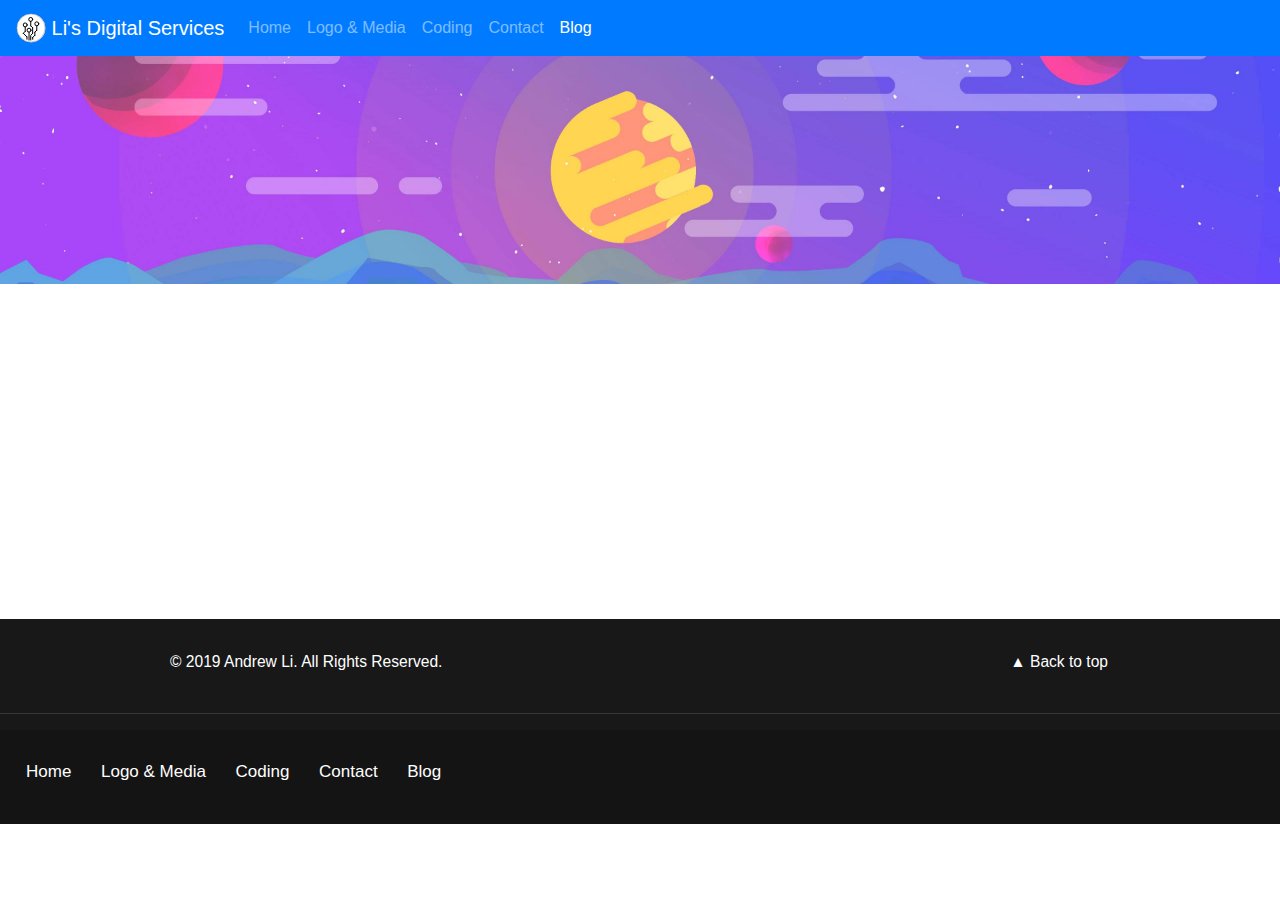
==== blog.html @ 9d1bb43b "continued to work on everything" ====
<!DOCTYPE html>
<!--[if lt IE 7]>      <html class="no-js lt-ie9 lt-ie8 lt-ie7"> <![endif]-->
<!--[if IE 7]>         <html class="no-js lt-ie9 lt-ie8"> <![endif]-->
<!--[if IE 8]>         <html class="no-js lt-ie9"> <![endif]-->
<!--[if gt IE 8]><!--> <html class="no-js"> <!--<![endif]-->
<head>
    <!-- meta data -->
    <meta charset="utf-8">
    <meta http-equiv="X-UA-Compatible" content="IE=edge">
    <title>Li's Digital Services | Blog</title>
    <meta name="description" content="Andrew Li's Personal Website">
    <meta name="keywords" content="andrew li, code, logo, logos, website">
    <meta name="author" content="Andrew Li">
    <meta name="viewport" content="width=device-width, initial-scale=1">

    <!-- Mini icon on tab -->
    <link rel="icon" href="images/circuit.ico" type="image/ico">

    <!-- css libraries -->
    <link rel="stylesheet" href="css/index.css" type="text/css">
    <link rel="stylesheet" href="https://stackpath.bootstrapcdn.com/bootstrap/4.3.1/css/bootstrap.min.css" integrity="sha384-ggOyR0iXCbMQv3Xipma34MD+dH/1fQ784/j6cY/iJTQUOhcWr7x9JvoRxT2MZw1T" crossorigin="anonymous">
    <!-- HTML5 Shim and Respond.js IE8 support of HTML5 elements and media queries -->
    <!-- Leave those next 4 lines if you care about users using IE8 -->
    <!--[if lt IE 9]>
        <script src="https://oss.maxcdn.com/html5shiv/3.7.2/html5shiv.min.js"></script>
        <script src="https://oss.maxcdn.com/respond/1.4.2/respond.min.js"></script>
    <![endif]-->
</head>

<body>
    <!--[if lt IE 7]>
        <div class="alert alert-warning alert-dismissible show fixed-top" role="alert">
            You are using an <strong>outdated</strong> browser. Please upgrade your browser to improve your experience.
            <button type="button" class="close">
                <span aria-hidden="true">&times;</span>
            </button>
        </div>
    <![endif]-->
        

    <!-- Bootstrap navbar -->
    <nav class="navbar fixed-top navbar-expand-lg navbar-dark bg-primary">
        <a class="navbar-brand" href="#"><img src="images/circuit.svg" width="30" height="30"
            class="d-inline-block align-top img-fluid hoverable" alt="Circuit Logo"> Li's Digital Services</a>
        <button class="navbar-toggler" type="button" data-toggle="collapse" data-target="#navbarNavAltMarkup" aria-controls="navbarNavAltMarkup" aria-expanded="false" aria-label="Toggle navigation">
            <span class="navbar-toggler-icon"></span>
        </button>
        <div class="collapse navbar-collapse" id="navbarNavAltMarkup">
            <div class="navbar-nav">
                <a class="nav-item nav-link" href="index.html">Home </a>
                <a class="nav-item nav-link" href="media.html">Logo & Media </a>
                <a class="nav-item nav-link" href="coding.html">Coding </a>
                <a class="nav-item nav-link" href="contact.html">Contact </a>
                <a class="nav-item nav-link active" href="#">Blog <span class="sr-only">(current)</span></a>
            </div>
        </div>
    </nav>
    <!-- End Bootstrap navbar -->

    <!-- banner -->

    <div class="banner">
        <img src="images/banner.jpg" class="img-fluid" alt="Responsive image">
    </div>

    <!-- main -->

    <div class="main">
        <h1></h1>
        <p><br></p>
    </div>

    <!-- end main -->

    <!-- footer -->
    
<footer class="footer">

        <div class="footer-top">
            <p class="footer-note">&copy; 2019 Andrew Li. All Rights Reserved.
            <a class="backtotop" href="#">&#9650; Back to top</a></p>
        </div>
        <hr class="divider">
        
        <div class="footer-bottom">

            <ul class="bottom">
                <li><a href="index.html">Home </a></li>
                <li><a href="media.html">Logo & Media </a></li>
                <li><a href="coding.html">Coding </a></li>
                <li><a href="contact.html">Contact </a></li>
                <li><a href="#">Blog </a></li>
            </ul>

        </div>

</footer>
    <!-- end footer -->

    <!-- scripts -->
    <script src="https://ajax.googleapis.com/ajax/libs/jquery/3.4.0/jquery.min.js"></script>
    <script src="https://cdnjs.cloudflare.com/ajax/libs/popper.js/1.14.7/umd/popper.min.js" integrity="sha384-UO2eT0CpHqdSJQ6hJty5KVphtPhzWj9WO1clHTMGa3JDZwrnQq4sF86dIHNDz0W1" crossorigin="anonymous"></script>
    <script src="https://stackpath.bootstrapcdn.com/bootstrap/4.3.1/js/bootstrap.min.js" integrity="sha384-JjSmVgyd0p3pXB1rRibZUAYoIIy6OrQ6VrjIEaFf/nJGzIxFDsf4x0xIM+B07jRM" crossorigin="anonymous"></script>
    <script>
    "use strict";

    $(".backtotop").click(function() {
        return $("html, body").animate({
            scrollTop: 0
        }, 300), !1;
    });
    $(".close").click(function(){
        $(".alert").slideUp();
    });
    
    $(document).ready(function() {
        $(".alert").slideDown();
    });
    </script>

</body>

</html>
---- css/index.css ----
h2, h1 {
    text-align: center;
}
p, h1, h2 {
    margin: 0 auto;
}
.top-title {
    margin-top: 140px;
    margin-bottom: 40px;
}
.main {
    display: block;
    margin: 0 auto;
    max-width: 960px;
}
p {
    font-family: 'Open Sans', sans-serif;
    font-size: 1.3em;
    line-height: 1.7em;
    padding-left: 2em;
    padding-right: 2em;
}
/* banner */
.banner {
    margin-top:56px;
    margin-bottom: 150px;
}
/* swiper */
.swiper-wrapper img {
    width: 100vw;
}
.swiper-pagination-bullet {
    transition: .3s;
}
.swiper-pagination-bullet:hover {
    transition: .3s;
    background-color: rgb(137, 182, 255);
}

/* alert */
.alert {
    margin-bottom: 0px;
    display: none;
}
.show, .swiper-container {
    margin-top: 56px;
}

/* Bootstrap */
.navbar-brand:hover {
    color: #cccccc!important;
}
.nav-link:hover, .navbar-brand:hover, .nav-link, .navbar-brand {
    transition: .2s;
    -moz-transition: .2s;
    -webkit-transition: .2s;
    -o-transition: .2s;
}
/* footer */
.footer a, .footer a:hover {
    text-decoration: none;
}
.footer {
    background-color: #181818;
    width: 100%;
    height: 188px;
    margin-top: 150px;
}

.footer-top {
    padding-top: 30px;
    padding-bottom: 5px;
    font-size: 13px;
    position: relative;
    max-width: 960px;
    margin-left: auto;
    margin-right: auto
}

.footer-bottom {
    padding-top: 5px;
    padding-bottom: 15px;
    font-size: 13px;
    position: relative;
    width: 100%;
    margin-left: auto;
    margin-right: auto;
    background: #141414
}

.footer-note {
    color: #fff;
    max-width: 960px;
    margin-left: auto;
    margin-right: auto;
    position: relative;
    font-size: 1.2em;
    padding-left: 10px;
    padding-right: 10px
}

.backtotop {
    float: right;
    padding-right: 2px;
    color: #fff;
    transition: .2s;
    -moz-transition: .2s;
    -webkit-transition: .2s;
    -o-transition: .2s
}

.bottom {
    list-style: none;
    margin: 0;
    padding: 20px 0;
    vertical-align: top;
    position: relative;
    height: 100%
}

.bottom>li>a:hover,
.backtotop:hover {
    color: rgba(223, 223, 223, 0.85);
    transition: .2s;
    -moz-transition: .2s;
    -webkit-transition: .2s;
    -o-transition: .2s
}

.bottom>li {
    display: inline-block;
    padding-left: 2em
}

.bottom>li>a {
    color: #fff;
    font-size: 17px;
    line-height: 2em;
    transition: .2s;
    -moz-transition: .2s;
    -webkit-transition: .2s;
    -o-transition: .2s

}

.divider {
    border: 0;
    border-top: 1px solid #383838
}
/* end footer */
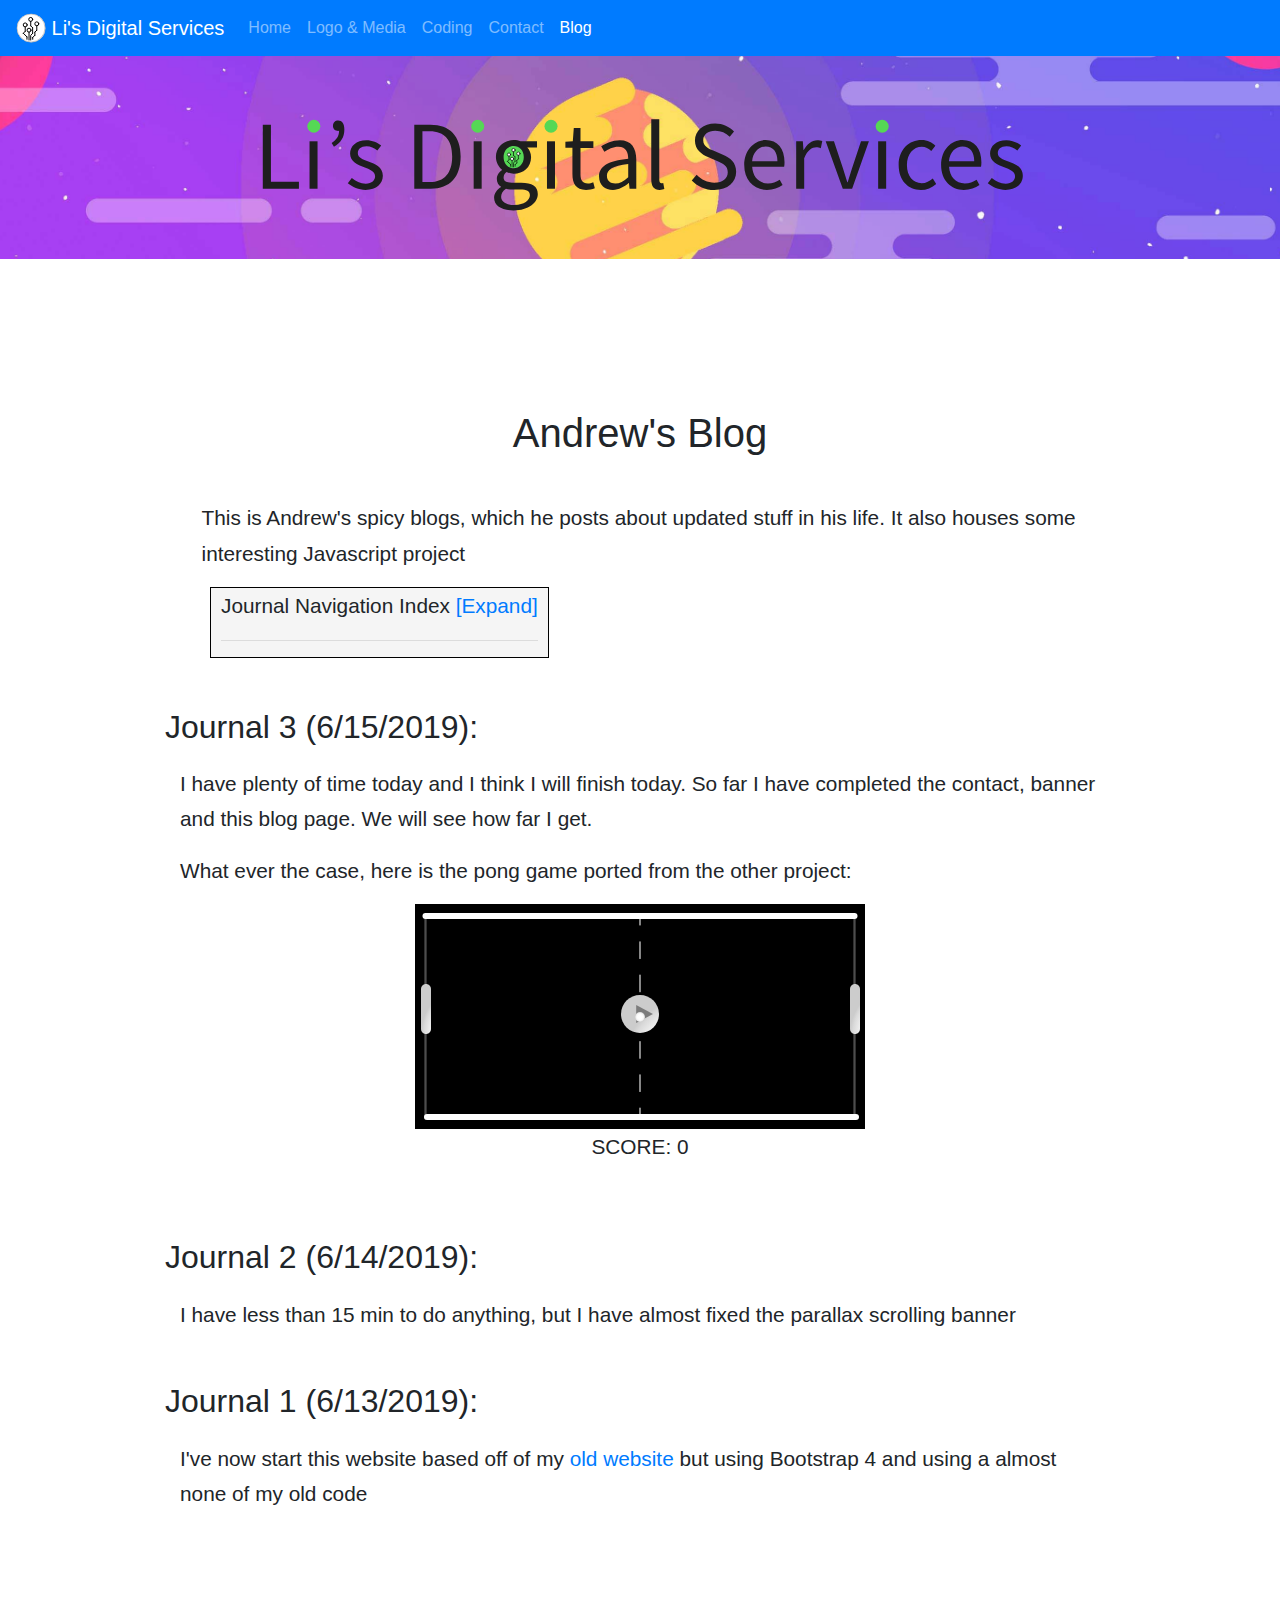
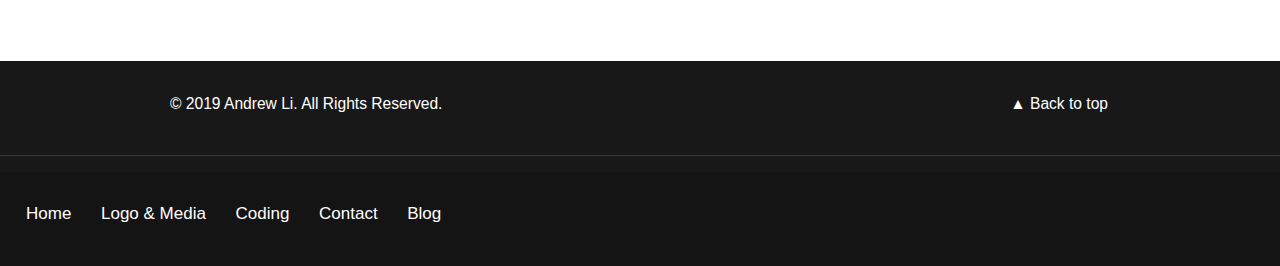
==== commit 8135e462: "added content to blog and fixed contact" ====
--- a/blog.html
+++ b/blog.html
@@ -19,6 +19,7 @@
     <!-- css libraries -->
     <link rel="stylesheet" href="css/index.css" type="text/css">
     <link rel="stylesheet" href="https://stackpath.bootstrapcdn.com/bootstrap/4.3.1/css/bootstrap.min.css" integrity="sha384-ggOyR0iXCbMQv3Xipma34MD+dH/1fQ784/j6cY/iJTQUOhcWr7x9JvoRxT2MZw1T" crossorigin="anonymous">
+    <link rel="stylesheet" href="css/pong.css">
     <!-- HTML5 Shim and Respond.js IE8 support of HTML5 elements and media queries -->
     <!-- Leave those next 4 lines if you care about users using IE8 -->
     <!--[if lt IE 9]>
@@ -40,7 +41,7 @@
 
     <!-- Bootstrap navbar -->
     <nav class="navbar fixed-top navbar-expand-lg navbar-dark bg-primary">
-        <a class="navbar-brand" href="#"><img src="images/circuit.svg" width="30" height="30"
+        <a class="navbar-brand" href="index.html"><img src="images/circuit.svg" width="30" height="30"
             class="d-inline-block align-top img-fluid hoverable" alt="Circuit Logo"> Li's Digital Services</a>
         <button class="navbar-toggler" type="button" data-toggle="collapse" data-target="#navbarNavAltMarkup" aria-controls="navbarNavAltMarkup" aria-expanded="false" aria-label="Toggle navigation">
             <span class="navbar-toggler-icon"></span>
@@ -59,15 +60,142 @@
 
     <!-- banner -->
 
-    <div class="banner">
-        <img src="images/banner.jpg" class="img-fluid" alt="Responsive image">
+    <div class="banner container-fluid">
+        <img class=" banner-image" alt="banner">
     </div>
 
     <!-- main -->
 
     <div class="main">
-        <h1></h1>
-        <p><br></p>
+        <h1>Andrew's Blog</h1>
+        <p><br>This is Andrew's spicy blogs, which he posts about updated stuff in his life. It also houses some interesting Javascript project</p>
+        <div class="tableContainer">
+            <div class="table">Journal Navigation Index <a class="expand">[Expand]</a>
+                <hr>
+                <ul class="hidden">
+                    <li><a href="#j2">Journal 3 (6/15/2019)</a></li>
+                    <li><a href="#j2">Journal 2 (6/14/2019)</a></li>
+                    <li><a href="#j1">Journal 1 (6/13/2019)</a></li>
+                </ul>
+            </div>
+            <h2 id="j3">Journal 3 (6/15/2019):</h2>
+            <p>I have plenty of time today and I think I will finish today. 
+            So far I have completed the contact, banner and this blog page.
+            We will see how far I get.</p>
+            <p>What ever the case, here is the pong game ported from the other project:</p>
+            <div class="pongCanvas">
+                <div class="backGround2" style="position: relative">
+
+                    <div style="text-align: center;padding-top: 85px" class="init"><button class="button"
+                            style="background:none;border:none;width: 50px;height: 50px;margin: auto 0;">
+                            <svg version="1.1" id="Layer_1" xmlns="http://www.w3.org/2000/svg"
+                                xmlns:xlink="http://www.w3.org/1999/xlink" x="50px" y="50px" viewBox="0 0 25 25"
+                                style="enable-background:new 0 0 25 25;" xml:space="preserve">
+                                <style type="text/css">
+                                    .st0 {
+                                        fill: #E0E0E0;
+                                    }
+
+                                    .st1 {
+                                        fill: #7C7C7C;
+                                    }
+                                </style>
+                                <circle class="st0" cx="12.5" cy="12.5" r="12.5" />
+                                <polygon class="st1" points="10,6.5 10,18.5 21,12.5 " />
+                            </svg>
+                        </button></div>
+                    <div class="ball" style="width: 10px;height: 10px;">
+                        <svg version="1.1" id="Layer_1" xmlns="http://www.w3.org/2000/svg"
+                            xmlns:xlink="http://www.w3.org/1999/xlink" x="10px" y="10px" viewBox="0 0 100 100"
+                            style="enable-background:new 0 0 100 100;" xml:space="preserve">
+                            <style type="text/css">
+                                .st0 {
+                                    fill: url(#SVGID_1_);
+                                }
+                            </style>
+                            <g>
+                                <radialGradient id="SVGID_1_" cx="50" cy="50" r="50" gradientUnits="userSpaceOnUse">
+                                    <stop offset="0" style="stop-color:#FFFFFF" />
+                                    <stop offset="0.5149" style="stop-color:#FDFDFD" />
+                                    <stop offset="0.7003" style="stop-color:#F6F6F6" />
+                                    <stop offset="0.8325" style="stop-color:#EBEBEB" />
+                                    <stop offset="0.9387" style="stop-color:#DADADA" />
+                                    <stop offset="1" style="stop-color:#CCCCCC" />
+                                </radialGradient>
+                                <circle class="st0" cx="50" cy="50" r="50" />
+                            </g>
+                        </svg>
+                    </div>
+                    <div class="playerPaddle" style="width: 10px;height: 50px;">
+                        <svg version="1.1" id="Layer_1" xmlns="http://www.w3.org/2000/svg"
+                            xmlns:xlink="http://www.w3.org/1999/xlink" x="10px" y="50px" viewBox="0 0 10 50"
+                            style="enable-background:new 0 0 10 50;" xml:space="preserve">
+                            <style type="text/css">
+                                .st0 {
+                                    fill: url(#SVGID_1_);
+                                }
+                            </style>
+                            <g>
+                                <linearGradient id="SVGID_1_" gradientUnits="userSpaceOnUse" x1="0" y1="25" x2="10" y2="25">
+                                    <stop offset="0" style="stop-color:#C9C9C9" />
+                                    <stop offset="0.0138" style="stop-color:#CDCDCD" />
+                                    <stop offset="0.1143" style="stop-color:#E3E3E3" />
+                                    <stop offset="0.2243" style="stop-color:#F3F3F3" />
+                                    <stop offset="0.3498" style="stop-color:#FCFCFC" />
+                                    <stop offset="0.525" style="stop-color:#FFFFFF" />
+                                    <stop offset="0.7022" style="stop-color:#FCFCFC" />
+                                    <stop offset="0.8092" style="stop-color:#F4F4F4" />
+                                    <stop offset="0.8976" style="stop-color:#E6E6E6" />
+                                    <stop offset="0.9754" style="stop-color:#D2D2D2" />
+                                    <stop offset="1" style="stop-color:#C9C9C9" />
+                                </linearGradient>
+                                <path class="st0"
+                                    d="M5,0L5,0c2.76,0,5,2.24,5,5v40c0,2.76-2.24,5-5,5h0c-2.76,0-5-2.24-5-5V5C0,2.24,2.24,0,5,0z" />
+                            </g>
+                        </svg>
+                    </div>
+                    <div class="AIPaddle" style="width: 10px;height: 50px;">
+                        <svg version="1.1" id="Layer_1" xmlns="http://www.w3.org/2000/svg"
+                            xmlns:xlink="http://www.w3.org/1999/xlink" x="0px" y="0px" viewBox="0 0 10 50"
+                            style="enable-background:new 0 0 10 50;" xml:space="preserve">
+                            <style type="text/css">
+                                .st0 {
+                                    fill: url(#SVGID_1_);
+                                }
+                            </style>
+                            <g>
+                                <linearGradient id="SVGID_1_" gradientUnits="userSpaceOnUse" x1="0" y1="25" x2="10" y2="25">
+                                    <stop offset="0" style="stop-color:#C9C9C9" />
+                                    <stop offset="0.0138" style="stop-color:#CDCDCD" />
+                                    <stop offset="0.1143" style="stop-color:#E3E3E3" />
+                                    <stop offset="0.2243" style="stop-color:#F3F3F3" />
+                                    <stop offset="0.3498" style="stop-color:#FCFCFC" />
+                                    <stop offset="0.525" style="stop-color:#FFFFFF" />
+                                    <stop offset="0.7022" style="stop-color:#FCFCFC" />
+                                    <stop offset="0.8092" style="stop-color:#F4F4F4" />
+                                    <stop offset="0.8976" style="stop-color:#E6E6E6" />
+                                    <stop offset="0.9754" style="stop-color:#D2D2D2" />
+                                    <stop offset="1" style="stop-color:#C9C9C9" />
+                                </linearGradient>
+                                <path class="st0"
+                                    d="M5,0L5,0c2.76,0,5,2.24,5,5v40c0,2.76-2.24,5-5,5h0c-2.76,0-5-2.24-5-5V5C0,2.24,2.24,0,5,0z" />
+                            </g>
+                        </svg>
+                    </div>
+                </div>
+
+                <div class="scoreContainer">
+                    <p class="log">SCORE: 0</p>
+                </div>
+            </div><br>
+            <p class="warning_parent"><b class="warning"></b></p>
+            <h2 id="j2">Journal 2 (6/14/2019):</h2>
+            <p>I have less than 15 min to do anything, but I have almost fixed the parallax scrolling banner</p>
+            <h2 id="j1">Journal 1 (6/13/2019):</h2>
+            <p>I've now start this website based off of my 
+            <a href="https://github.com/Zeyu-Li/website_old" target="_blank">old website </a>
+            but using Bootstrap 4 and using a almost none of my old code</p>
+        </div>
     </div>
 
     <!-- end main -->
@@ -101,22 +229,9 @@
     <script src="https://ajax.googleapis.com/ajax/libs/jquery/3.4.0/jquery.min.js"></script>
     <script src="https://cdnjs.cloudflare.com/ajax/libs/popper.js/1.14.7/umd/popper.min.js" integrity="sha384-UO2eT0CpHqdSJQ6hJty5KVphtPhzWj9WO1clHTMGa3JDZwrnQq4sF86dIHNDz0W1" crossorigin="anonymous"></script>
     <script src="https://stackpath.bootstrapcdn.com/bootstrap/4.3.1/js/bootstrap.min.js" integrity="sha384-JjSmVgyd0p3pXB1rRibZUAYoIIy6OrQ6VrjIEaFf/nJGzIxFDsf4x0xIM+B07jRM" crossorigin="anonymous"></script>
-    <script>
-    "use strict";
-
-    $(".backtotop").click(function() {
-        return $("html, body").animate({
-            scrollTop: 0
-        }, 300), !1;
-    });
-    $(".close").click(function(){
-        $(".alert").slideUp();
-    });
-    
-    $(document).ready(function() {
-        $(".alert").slideDown();
-    });
-    </script>
+
+    <script src="js/pong.js"></script>
+    <script src="js/index.js"></script>
 
 </body>
 
--- a/css/index.css
+++ b/css/index.css
@@ -1,3 +1,6 @@
+html {
+    scroll-behavior: smooth
+}
 h2, h1 {
     text-align: center;
 }
@@ -13,21 +16,42 @@
     margin: 0 auto;
     max-width: 960px;
 }
-p {
+p, .table {
     font-family: 'Open Sans', sans-serif;
     font-size: 1.3em;
     line-height: 1.7em;
     padding-left: 2em;
     padding-right: 2em;
 }
+.main a:hover {
+    color: rgb(7, 72, 194)!important;
+}
 /* banner */
 .banner {
     margin-top:56px;
     margin-bottom: 150px;
+    background-image: url("../images/banner.jpg");
+    position: relative;
+    background-attachment: fixed;
+    background-position: center;
+    background-repeat: no-repeat;
+    background-size: cover;
+}
+.banner-image {
+    height: 25vh!important;
+    content:url("../images/banner-top.svg");
+}
+@media only screen and (max-width: 600px) {
+    .banner-image {
+        content:url("../images/banner-top-mobile.svg");
+    }
+    .banner {
+        margin-bottom: -50px;
+    }
 }
 /* swiper */
 .swiper-wrapper img {
-    width: 100vw;
+    width: 50vw;
 }
 .swiper-pagination-bullet {
     transition: .3s;
@@ -50,14 +74,14 @@
 .navbar-brand:hover {
     color: #cccccc!important;
 }
-.nav-link:hover, .navbar-brand:hover, .nav-link, .navbar-brand {
+.nav-link:hover, .navbar-brand:hover, .nav-link, .navbar-brand, .main a:hover, .main a {
     transition: .2s;
     -moz-transition: .2s;
     -webkit-transition: .2s;
     -o-transition: .2s;
 }
 /* footer */
-.footer a, .footer a:hover {
+a, .footer a:hover, .main a:hover {
     text-decoration: none;
 }
 .footer {
@@ -147,4 +171,40 @@
     border: 0;
     border-top: 1px solid #383838
 }
-/* end footer */+/* end footer */
+/* table */
+.table {
+    margin-left: 50px;
+    margin-right: 20px;
+    padding-left: 10px;
+    padding-right: 10px;
+    display: table;
+    border: 1px solid #000;
+    background-color: #f5f5f5;
+    width: auto!important;
+}
+.expand {
+    cursor: pointer;
+    color: #007bff!important;
+}
+.expand:hover {
+    color: rgb(7, 72, 194)!important;
+}
+.hidden {
+    display: none;
+}
+.tableContainer p {
+    padding-left: 20px;
+    padding-right: 20px;
+}
+.tableContainer h2 {
+    padding-left: 5px;
+    margin-top: 50px;
+    margin-bottom: 20px;
+    text-align: left;
+}
+/* end table */
+/* misc */
+.show {
+    margin-top: 0px!important;
+}--- a/css/pong.css
+++ b/css/pong.css
@@ -0,0 +1,71 @@
+.hidden a:hover {
+    color: gray;
+    transition: .2s;
+    -moz-transition: .2s;
+    -webkit-transition: .2s;
+    -o-transition: .2s
+}
+
+.pongCanvas {
+    padding-right: 100px 8%;
+    padding-left: 100px 8%;
+    padding-top: 75px 8%;
+    padding-bottom: 75px 8%;
+    margin: 0 auto;
+    max-width: 960px;
+}
+
+.backGround2 {
+    background-image: url("../images/board.svg");
+    height: 225px;
+    width: 450px;
+    margin: auto;
+    position: relative;
+}
+
+.playerPaddle {
+
+    position: absolute;
+    transform: translate(6px, -55px);
+
+}
+
+.AIPaddle {
+
+    position: absolute;
+    transform: translate(435px, -55px);
+    transition: .2s;
+    -moz-transition: .2s;
+    -webkit-transition: .2s;
+    -o-transition: .2s
+}
+
+.ball {
+
+    position: absolute;
+    transform: translate(220px, -35px);
+    -webkit-transition: -webkit-transform 0.75s linear;
+
+}
+
+.log {
+
+    margin: 0 auto;
+    text-align: center;
+
+}
+
+.scoreContainer {
+
+    margin: 0 auto;
+    text-align: center;
+
+}
+
+.warning {
+    white-space: pre-wrap;
+}
+
+.warning_parent {
+    background-color: rgb(250, 237, 56);
+}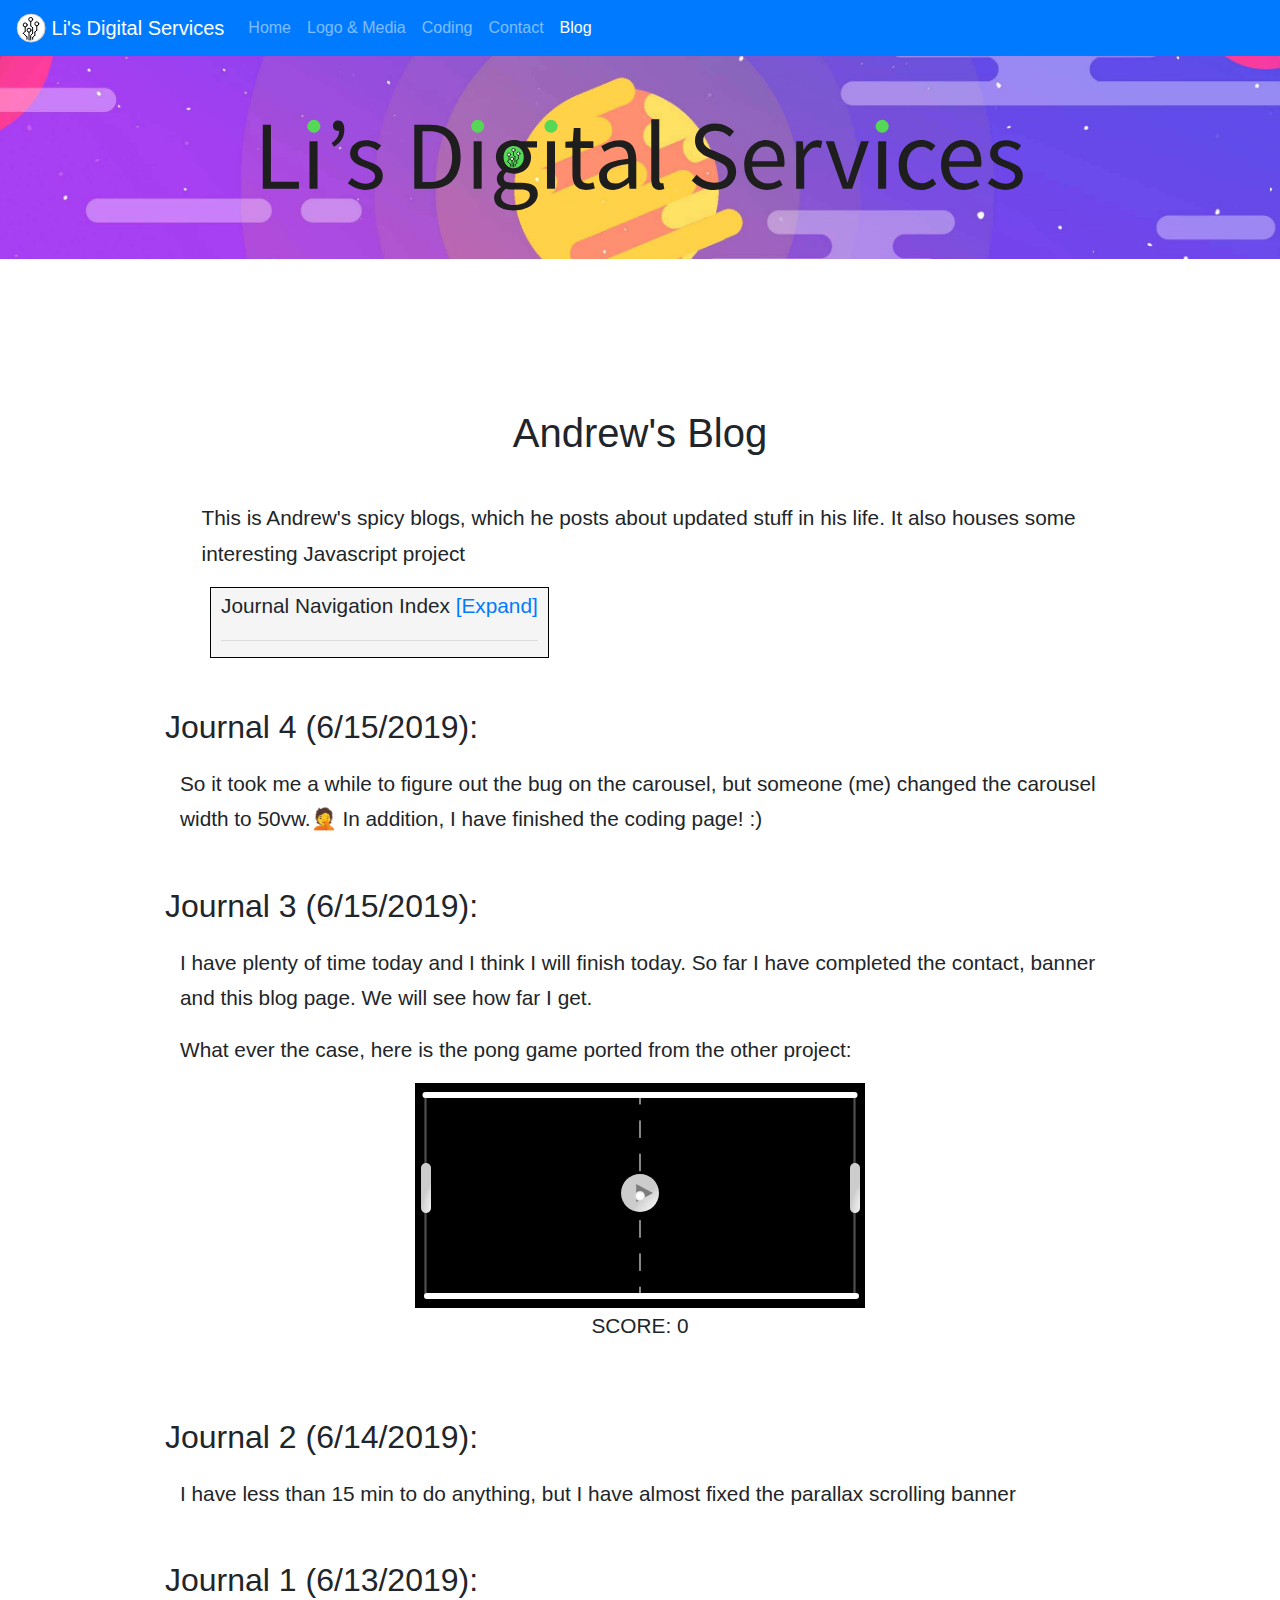
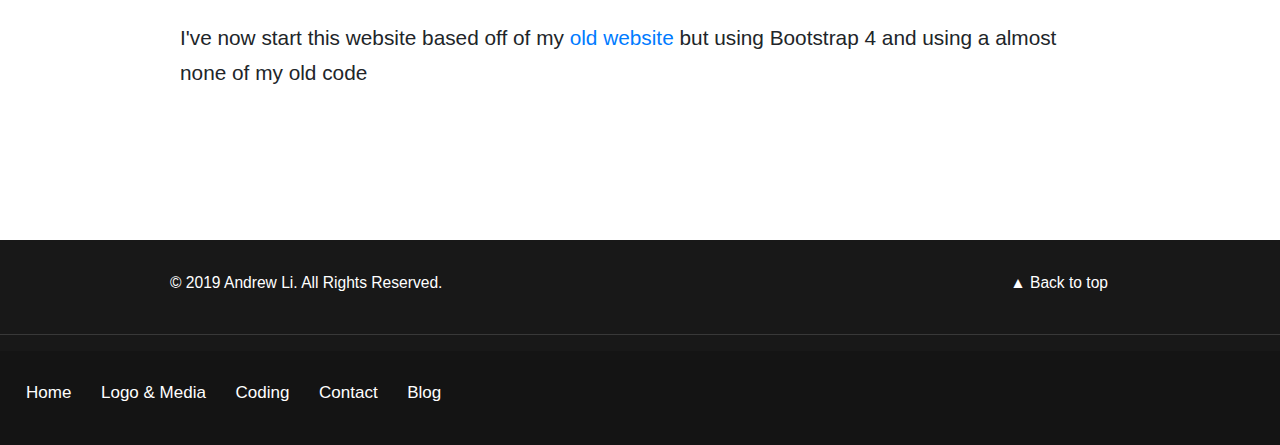
==== commit 663e0dee: "finished coding page" ====
--- a/blog.html
+++ b/blog.html
@@ -73,11 +73,14 @@
             <div class="table">Journal Navigation Index <a class="expand">[Expand]</a>
                 <hr>
                 <ul class="hidden">
-                    <li><a href="#j2">Journal 3 (6/15/2019)</a></li>
+                    <li><a href="#j4">Journal 4 (6/15/2019)</a></li>
+                    <li><a href="#j3">Journal 3 (6/15/2019)</a></li>
                     <li><a href="#j2">Journal 2 (6/14/2019)</a></li>
                     <li><a href="#j1">Journal 1 (6/13/2019)</a></li>
                 </ul>
             </div>
+            <h2 id="j4">Journal 4 (6/15/2019):</h2>
+            <p>So it took me a while to figure out the bug on the carousel, but someone (me) changed the carousel width to 50vw.🤦 In addition, I have finished the coding page! :)</p>
             <h2 id="j3">Journal 3 (6/15/2019):</h2>
             <p>I have plenty of time today and I think I will finish today. 
             So far I have completed the contact, banner and this blog page.
--- a/css/index.css
+++ b/css/index.css
@@ -1,14 +1,15 @@
 html {
-    scroll-behavior: smooth
-}
-h2, h1 {
+    scroll-behavior: smooth;
+    overflow-x: hidden;
+}
+h1 {
     text-align: center;
 }
 p, h1, h2 {
     margin: 0 auto;
 }
 .top-title {
-    margin-top: 140px;
+    margin-top: 70px;
     margin-bottom: 40px;
 }
 .main {
@@ -16,15 +17,28 @@
     margin: 0 auto;
     max-width: 960px;
 }
-p, .table {
+.code-text {
+    max-width: 960px;
+    line-height: 2.3em!important;
+    padding-right: 200px 8%!important;
+    padding-left: 200px 8%!important;
+    padding-top: 75px 4%!important;
+    padding-bottom: 5vh!important;
+
+    margin: 0 auto;
+}
+p, .table, .nav-points {
     font-family: 'Open Sans', sans-serif;
     font-size: 1.3em;
     line-height: 1.7em;
     padding-left: 2em;
     padding-right: 2em;
 }
-.main a:hover {
+.main a:hover, .main-copy a:hover {
     color: rgb(7, 72, 194)!important;
+}
+.main h2, .main-copy h2 {
+    margin-bottom: 35px;
 }
 /* banner */
 .banner {
@@ -49,9 +63,30 @@
         margin-bottom: -50px;
     }
 }
+.arrow {
+    background: url(../images/arrow.svg);
+    background-size: contain;
+    display: block;
+    cursor: pointer;
+    position: absolute;
+    bottom: 25px;
+    left: 45%;
+    margin-left: -15px;
+    width: 18vw;
+    height: 18vw;
+    padding: 0;
+    background-repeat: no-repeat;
+    text-align: center;
+    max-width: 150px;
+    max-height: 150px;
+    z-index: 10;
+}
+.arrow:hover {
+    filter: brightness(20%);
+}
 /* swiper */
 .swiper-wrapper img {
-    width: 50vw;
+    width: 100vw;
 }
 .swiper-pagination-bullet {
     transition: .3s;
@@ -60,7 +95,136 @@
     transition: .3s;
     background-color: rgb(137, 182, 255);
 }
-
+/* code tab */
+.code-title {
+    padding-top: 35vh;
+    color: aliceblue;
+    font-size: 60px;
+    font-weight: 60;
+}
+.project {
+    text-align: center
+}
+/* cards */
+.code-table {
+    padding-top: 10vh;
+    padding-bottom: 10vh;
+    width: 100vw;
+    text-align: center;
+    justify-content: center;
+    display: grid;
+    grid-template-columns: 30% 30% 30%;
+    grid-column-gap: 1em;
+    grid-row-gap: 2em;
+    margin-left: 5vw!important;
+}
+.box {
+    width: 25vw;
+    display: table-cell;
+    max-width: 300px;
+    border-radius: 20px;
+    -webkit-box-shadow: 0 8px 6px -6px black;
+    -moz-box-shadow: 0 8px 6px -6px black;
+    box-shadow: 0 8px 6px -6px black;
+    transition: .2s;
+    -moz-transition: .2s;
+    -webkit-transition: .2s;
+    -o-transition: .2s;
+    padding-top: 12px;
+    margin-left: 5px;
+    background-color: white;
+}
+.box:hover {
+    border-radius: 5px;
+    transition: .2s;
+    background-color: whitesmoke;
+    -moz-transition: .2s;
+    -webkit-transition: .2s;
+    -o-transition: .2s;
+}
+.box li {
+    text-align: left;
+    margin-right: 5px;
+}
+.box h2 {
+    margin-right: 5px;
+}
+.card {
+    border-radius: 20px!important;
+    -webkit-box-shadow: 0 8px 6px -6px black;
+    -moz-box-shadow: 0 8px 6px -6px black;
+    box-shadow: 0 8px 6px -6px black;
+    transition: .2s;
+    -moz-transition: .2s;
+    -webkit-transition: .2s;
+}
+.card:hover {
+    border-radius: 5px!important;
+    transition: .2s;
+    -moz-transition: .2s;
+    -webkit-transition: .2s;
+    -o-transition: .2s;
+}
+/* blocks */
+.icon {
+    height: 25px;
+    margin-top: -5px;
+}
+.cards {
+    padding-top: 5vh;
+}
+.white-body {
+    color: rgb(22, 112, 255);
+    opacity: .7;
+    padding-top: 10vh;
+}
+.top {
+    background-image: url(../images/artwork04.jpg);
+    transition: .2s;
+    -moz-transition: .2s;
+    -webkit-transition: .2s;
+    -o-transition: .2s
+}
+.block {
+    box-shadow: 0 0 16px 0 rgba(0, 0, 0, 1);
+    width: 100vw;
+    height: 100vh;
+    right: 0;
+    bottom: 0;
+    left: 0;
+    top: 0;
+    background-size: cover;
+    background-position: center center;
+}
+.blue {
+    background-color: rgb(102, 160, 255);
+    box-shadow: 0 0 16px 0 rgba(0, 0, 0, 1);
+}
+@media only screen and (max-width: 800px) {
+    .code-table {
+        grid-template-columns: 40% 40%;
+        padding-left: 20px;
+        grid-column-gap: 2em;
+        margin-left: 0vw!important;
+    }
+
+    .box {
+        width: 39vw;
+    }
+}
+@media only screen and (max-width: 530px) {
+    .code-table {
+        grid-template-columns: 100%;
+        padding-left: 20px;
+        grid-column-gap: 2em;
+        margin-left: 0vw!important;
+    }
+
+    .box {
+        width: 90vw;
+    }
+}
+/* end blocks */
 /* alert */
 .alert {
     margin-bottom: 0px;
@@ -74,15 +238,15 @@
 .navbar-brand:hover {
     color: #cccccc!important;
 }
-.nav-link:hover, .navbar-brand:hover, .nav-link, .navbar-brand, .main a:hover, .main a {
+.nav-link:hover, .navbar-brand:hover, .nav-link, .navbar-brand, .main a:hover, .main a, .arrow:hover, .arrow, .smooth, .code-table {
     transition: .2s;
     -moz-transition: .2s;
     -webkit-transition: .2s;
     -o-transition: .2s;
 }
 /* footer */
-a, .footer a:hover, .main a:hover {
-    text-decoration: none;
+a, .footer a:hover, .main a:hover, .main_copy:hover, .main_copy {
+    text-decoration: none!important;
 }
 .footer {
     background-color: #181818;
@@ -207,4 +371,8 @@
 /* misc */
 .show {
     margin-top: 0px!important;
+}
+.nav-points {
+    margin-right: 30px;
+    margin-left: 30px;
 }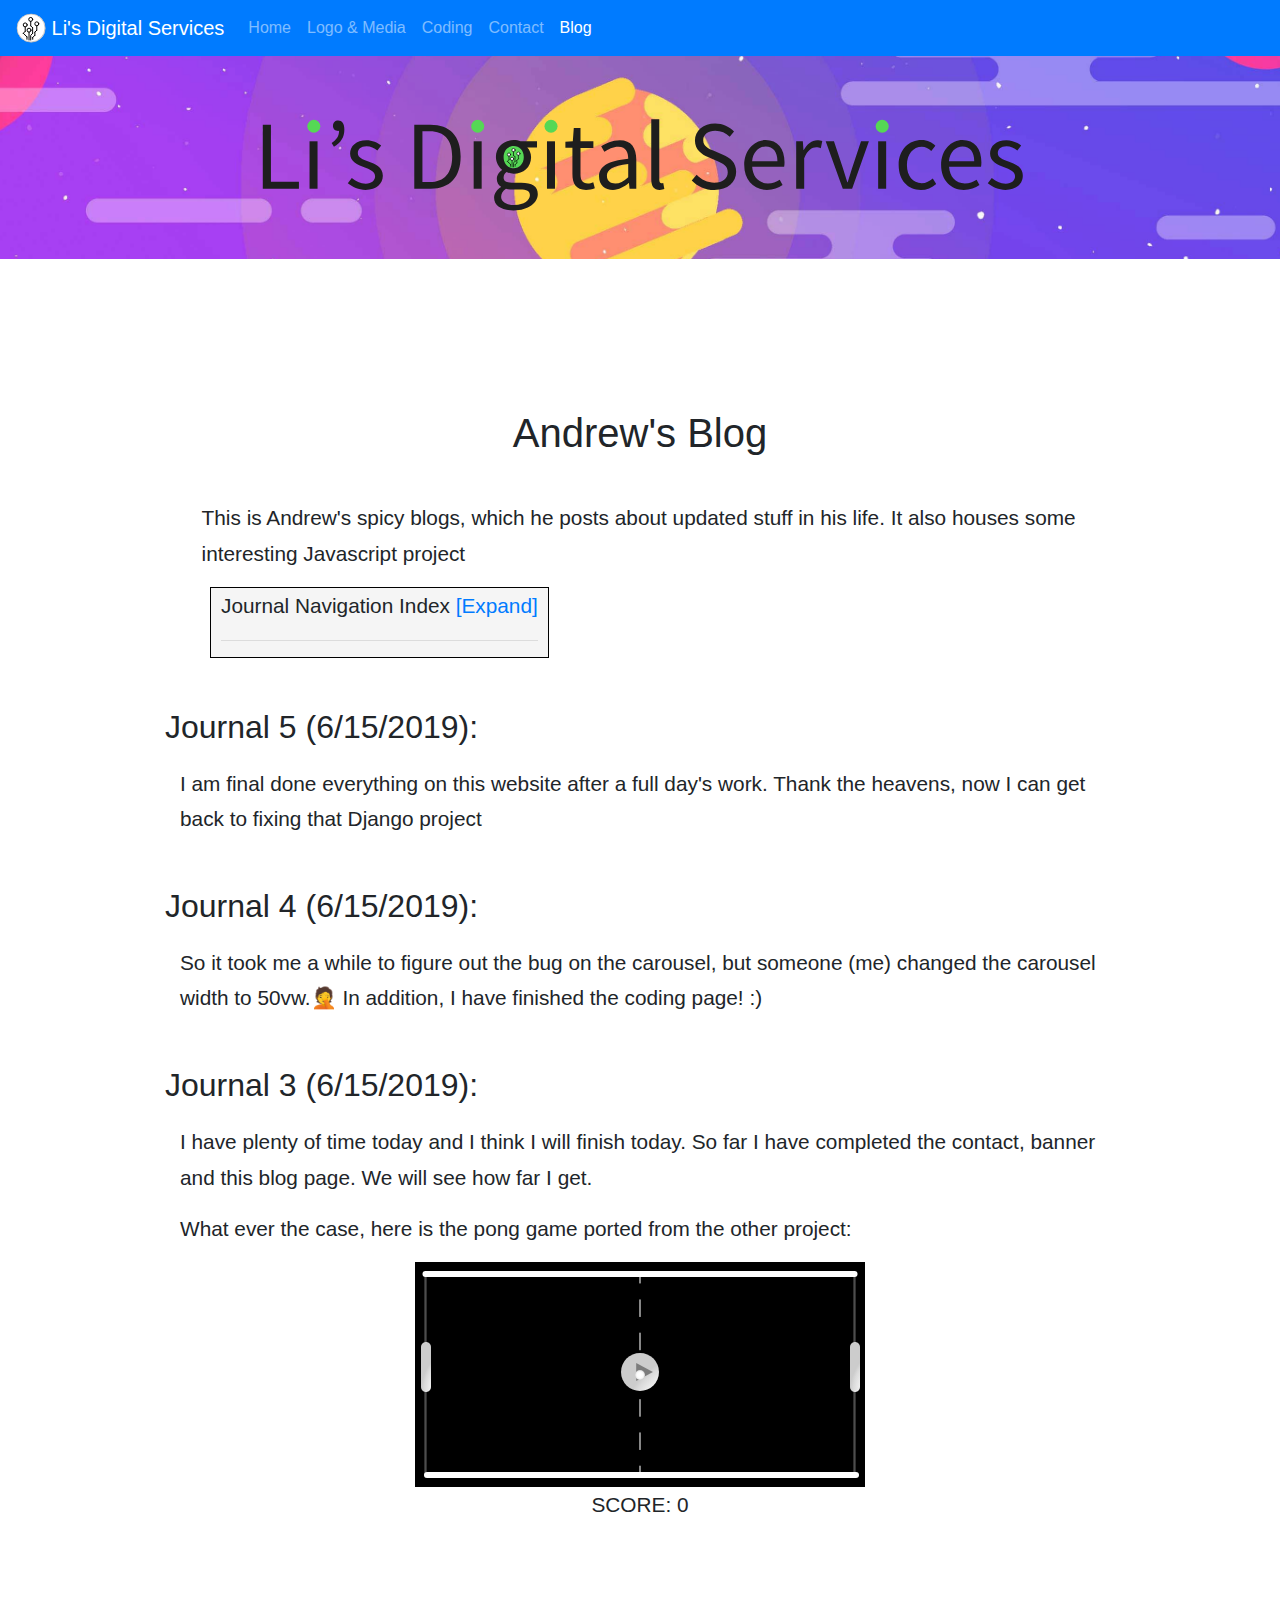
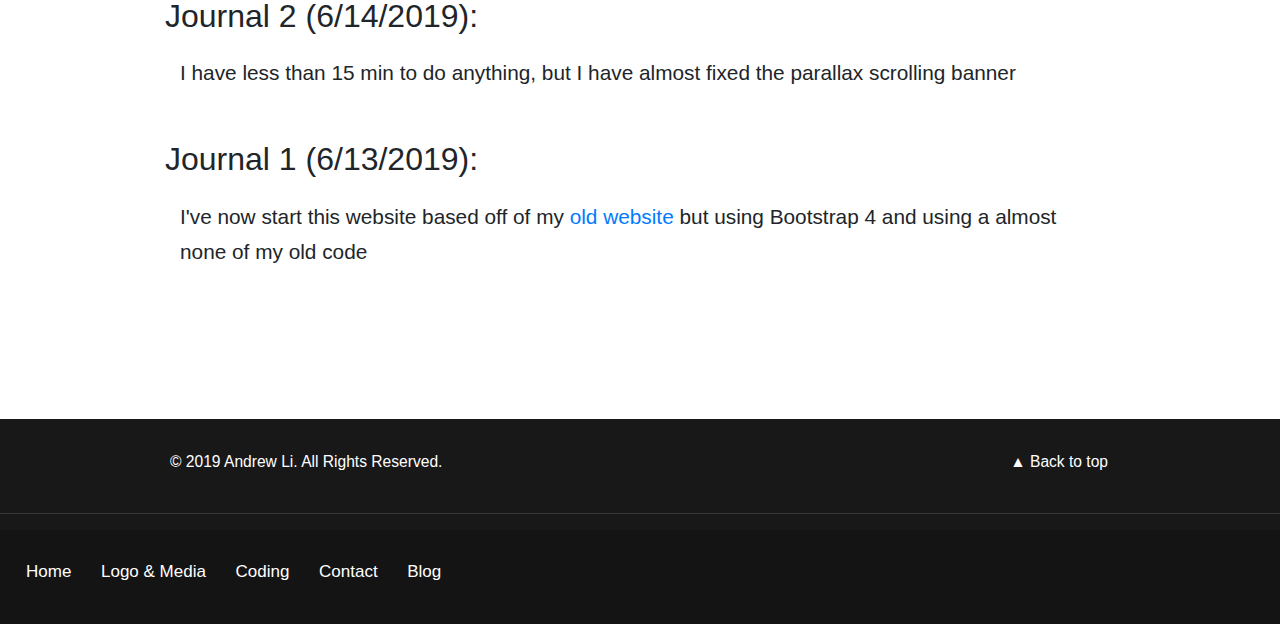
==== commit a4fbe323: "finished coding" ====
--- a/blog.html
+++ b/blog.html
@@ -73,12 +73,15 @@
             <div class="table">Journal Navigation Index <a class="expand">[Expand]</a>
                 <hr>
                 <ul class="hidden">
+                    <li><a href="#j5">Journal 5 (6/15/2019)</a></li>
                     <li><a href="#j4">Journal 4 (6/15/2019)</a></li>
                     <li><a href="#j3">Journal 3 (6/15/2019)</a></li>
                     <li><a href="#j2">Journal 2 (6/14/2019)</a></li>
                     <li><a href="#j1">Journal 1 (6/13/2019)</a></li>
                 </ul>
             </div>
+            <h2 id="j4">Journal 5 (6/15/2019):</h2>
+            <p>I am final done everything on this website after a full day's work. Thank the heavens, now I can get back to fixing that Django project</p>
             <h2 id="j4">Journal 4 (6/15/2019):</h2>
             <p>So it took me a while to figure out the bug on the carousel, but someone (me) changed the carousel width to 50vw.🤦 In addition, I have finished the coding page! :)</p>
             <h2 id="j3">Journal 3 (6/15/2019):</h2>
--- a/css/index.css
+++ b/css/index.css
@@ -2,47 +2,59 @@
     scroll-behavior: smooth;
     overflow-x: hidden;
 }
+
 h1 {
     text-align: center;
 }
+
 p, h1, h2 {
     margin: 0 auto;
 }
+
 .top-title {
     margin-top: 70px;
     margin-bottom: 40px;
 }
+
 .main {
     display: block;
     margin: 0 auto;
     max-width: 960px;
 }
+
 .code-text {
     max-width: 960px;
-    line-height: 2.3em!important;
-    padding-right: 200px 8%!important;
-    padding-left: 200px 8%!important;
-    padding-top: 75px 4%!important;
-    padding-bottom: 5vh!important;
-
+    line-height: 2.3em !important;
+    padding-right: 200px 8% !important;
+    padding-left: 200px 8% !important;
+    padding-top: 75px 4% !important;
+    padding-bottom: 5vh !important;
     margin: 0 auto;
 }
-p, .table, .nav-points {
+
+p,
+.table,
+.nav-points {
     font-family: 'Open Sans', sans-serif;
     font-size: 1.3em;
     line-height: 1.7em;
     padding-left: 2em;
     padding-right: 2em;
 }
-.main a:hover, .main-copy a:hover {
-    color: rgb(7, 72, 194)!important;
-}
-.main h2, .main-copy h2 {
+
+.main a:hover,
+.main-copy a:hover {
+    color: rgb(7, 72, 194) !important;
+}
+
+.main h2,
+.main-copy h2 {
     margin-bottom: 35px;
 }
+
 /* banner */
 .banner {
-    margin-top:56px;
+    margin-top: 56px;
     margin-bottom: 150px;
     background-image: url("../images/banner.jpg");
     position: relative;
@@ -51,18 +63,22 @@
     background-repeat: no-repeat;
     background-size: cover;
 }
+
 .banner-image {
-    height: 25vh!important;
-    content:url("../images/banner-top.svg");
-}
+    height: 25vh !important;
+    content: url("../images/banner-top.svg");
+}
+
 @media only screen and (max-width: 600px) {
     .banner-image {
-        content:url("../images/banner-top-mobile.svg");
-    }
+        content: url("../images/banner-top-mobile.svg");
+    }
+
     .banner {
         margin-bottom: -50px;
     }
 }
+
 .arrow {
     background: url(../images/arrow.svg);
     background-size: contain;
@@ -81,30 +97,57 @@
     max-height: 150px;
     z-index: 10;
 }
+
 .arrow:hover {
     filter: brightness(20%);
 }
+
 /* swiper */
 .swiper-wrapper img {
     width: 100vw;
 }
+
 .swiper-pagination-bullet {
     transition: .3s;
 }
+
 .swiper-pagination-bullet:hover {
     transition: .3s;
     background-color: rgb(137, 182, 255);
 }
+
 /* code tab */
 .code-title {
     padding-top: 35vh;
+}
+.media-title {
+    padding-top: 5vh;
+}
+.code-title, .media-title {
     color: aliceblue;
     font-size: 60px;
     font-weight: 60;
 }
+
 .project {
     text-align: center
 }
+
+.project-item {
+    border-style: solid;
+    border-width: 1px;
+    border-radius: 25px;
+    padding-top: 3vh;
+    padding-bottom: 3vh;
+    margin-left: 20vw;
+    margin-right: 20vw;
+    margin-bottom: 5vh
+}
+
+.project-item:hover {
+    background-color: #f5f5f5;
+}
+
 /* cards */
 .code-table {
     padding-top: 10vh;
@@ -116,8 +159,9 @@
     grid-template-columns: 30% 30% 30%;
     grid-column-gap: 1em;
     grid-row-gap: 2em;
-    margin-left: 5vw!important;
-}
+    margin-left: 5vw !important;
+}
+
 .box {
     width: 25vw;
     display: table-cell;
@@ -134,6 +178,7 @@
     margin-left: 5px;
     background-color: white;
 }
+
 .box:hover {
     border-radius: 5px;
     transition: .2s;
@@ -142,15 +187,18 @@
     -webkit-transition: .2s;
     -o-transition: .2s;
 }
+
 .box li {
     text-align: left;
     margin-right: 5px;
 }
+
 .box h2 {
     margin-right: 5px;
 }
+
 .card {
-    border-radius: 20px!important;
+    border-radius: 20px !important;
     -webkit-box-shadow: 0 8px 6px -6px black;
     -moz-box-shadow: 0 8px 6px -6px black;
     box-shadow: 0 8px 6px -6px black;
@@ -158,32 +206,42 @@
     -moz-transition: .2s;
     -webkit-transition: .2s;
 }
+
 .card:hover {
-    border-radius: 5px!important;
+    border-radius: 5px !important;
     transition: .2s;
     -moz-transition: .2s;
     -webkit-transition: .2s;
     -o-transition: .2s;
 }
+
 /* blocks */
 .icon {
     height: 25px;
     margin-top: -5px;
 }
+
 .cards {
     padding-top: 5vh;
 }
+
 .white-body {
     color: rgb(22, 112, 255);
     opacity: .7;
     padding-top: 10vh;
 }
+
 .top {
     background-image: url(../images/artwork04.jpg);
-    transition: .2s;
-    -moz-transition: .2s;
-    -webkit-transition: .2s;
-    -o-transition: .2s
+}
+.top-media {
+    background-image: url(../images/artwork01.jpg);
+    position: relative;
+    background-attachment: fixed;
+    background-position: center;
+    background-repeat: no-repeat;
+    background-size: cover;
+
 }
 .block {
     box-shadow: 0 0 16px 0 rgba(0, 0, 0, 1);
@@ -196,58 +254,77 @@
     background-size: cover;
     background-position: center center;
 }
+
 .blue {
     background-color: rgb(102, 160, 255);
     box-shadow: 0 0 16px 0 rgba(0, 0, 0, 1);
 }
+
 @media only screen and (max-width: 800px) {
     .code-table {
         grid-template-columns: 40% 40%;
         padding-left: 20px;
         grid-column-gap: 2em;
-        margin-left: 0vw!important;
+        margin-left: 0vw !important;
     }
 
     .box {
         width: 39vw;
     }
 }
+
 @media only screen and (max-width: 530px) {
     .code-table {
         grid-template-columns: 100%;
         padding-left: 20px;
         grid-column-gap: 2em;
-        margin-left: 0vw!important;
+        margin-left: 0vw !important;
     }
 
     .box {
         width: 90vw;
     }
 }
+
 /* end blocks */
 /* alert */
 .alert {
     margin-bottom: 0px;
     display: none;
 }
-.show, .swiper-container {
+
+.show,
+.swiper-container {
     margin-top: 56px;
 }
 
 /* Bootstrap */
 .navbar-brand:hover {
-    color: #cccccc!important;
-}
-.nav-link:hover, .navbar-brand:hover, .nav-link, .navbar-brand, .main a:hover, .main a, .arrow:hover, .arrow, .smooth, .code-table {
+    color: #cccccc !important;
+}
+
+.nav-link:hover, .navbar-brand:hover,
+.nav-link, .navbar-brand,
+.project-item:hover, .top,
+.project-item, .main a:hover,
+.main a, .arrow:hover,
+.arrow, .smooth,
+.code-table, .top-media {
     transition: .2s;
     -moz-transition: .2s;
     -webkit-transition: .2s;
     -o-transition: .2s;
 }
+
 /* footer */
-a, .footer a:hover, .main a:hover, .main_copy:hover, .main_copy {
-    text-decoration: none!important;
-}
+a,
+.footer a:hover,
+.main a:hover,
+.main_copy:hover,
+.main_copy {
+    text-decoration: none !important;
+}
+
 .footer {
     background-color: #181818;
     width: 100%;
@@ -328,13 +405,13 @@
     -moz-transition: .2s;
     -webkit-transition: .2s;
     -o-transition: .2s
-
 }
 
 .divider {
     border: 0;
     border-top: 1px solid #383838
 }
+
 /* end footer */
 /* table */
 .table {
@@ -345,34 +422,46 @@
     display: table;
     border: 1px solid #000;
     background-color: #f5f5f5;
-    width: auto!important;
-}
+    width: auto !important;
+}
+
 .expand {
     cursor: pointer;
-    color: #007bff!important;
-}
+    color: #007bff !important;
+}
+
 .expand:hover {
-    color: rgb(7, 72, 194)!important;
-}
+    color: rgb(7, 72, 194) !important;
+}
+
 .hidden {
     display: none;
 }
+
 .tableContainer p {
     padding-left: 20px;
     padding-right: 20px;
 }
+
 .tableContainer h2 {
     padding-left: 5px;
     margin-top: 50px;
     margin-bottom: 20px;
     text-align: left;
 }
+
 /* end table */
 /* misc */
 .show {
-    margin-top: 0px!important;
-}
+    margin-top: 0px !important;
+}
+
 .nav-points {
     margin-right: 30px;
     margin-left: 30px;
+}
+
+.show-img {
+    max-width: 100%;
+    height: auto;
 }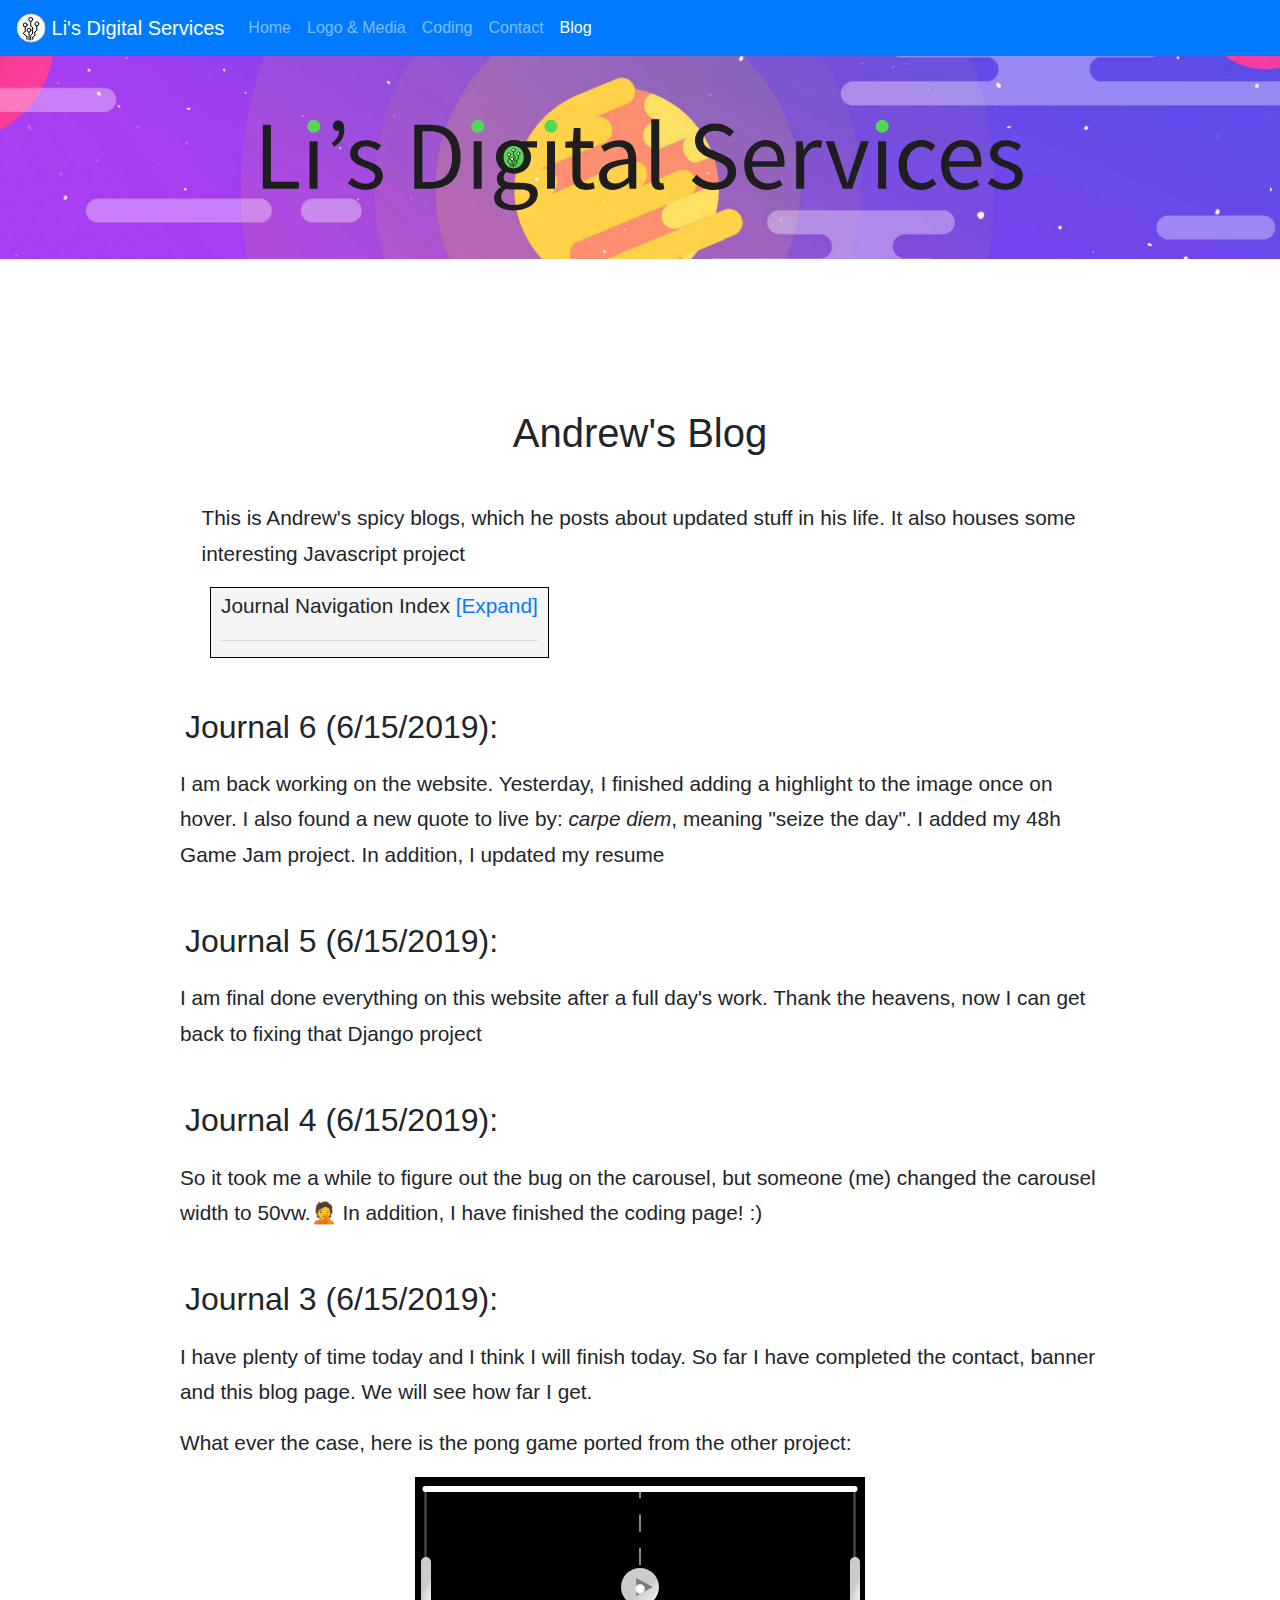
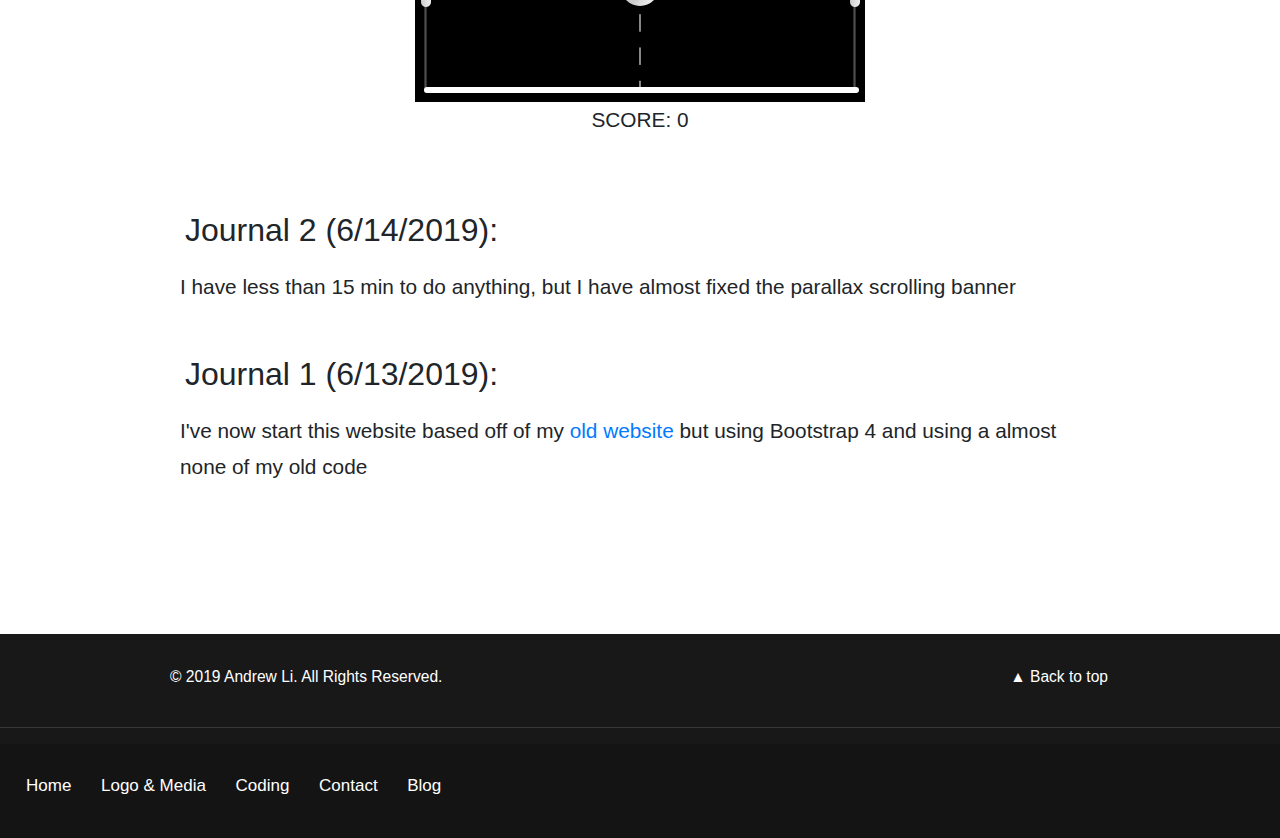
==== commit c32d672c: "added projects" ====
--- a/blog.html
+++ b/blog.html
@@ -3,6 +3,7 @@
 <!--[if IE 7]>         <html class="no-js lt-ie9 lt-ie8"> <![endif]-->
 <!--[if IE 8]>         <html class="no-js lt-ie9"> <![endif]-->
 <!--[if gt IE 8]><!--> <html class="no-js"> <!--<![endif]-->
+
 <head>
     <!-- meta data -->
     <meta charset="utf-8">
@@ -73,6 +74,7 @@
             <div class="table">Journal Navigation Index <a class="expand">[Expand]</a>
                 <hr>
                 <ul class="hidden">
+                    <li><a href="#j6">Journal 6 (11/21/2019)</a></li>
                     <li><a href="#j5">Journal 5 (6/15/2019)</a></li>
                     <li><a href="#j4">Journal 4 (6/15/2019)</a></li>
                     <li><a href="#j3">Journal 3 (6/15/2019)</a></li>
@@ -80,10 +82,18 @@
                     <li><a href="#j1">Journal 1 (6/13/2019)</a></li>
                 </ul>
             </div>
-            <h2 id="j4">Journal 5 (6/15/2019):</h2>
-            <p>I am final done everything on this website after a full day's work. Thank the heavens, now I can get back to fixing that Django project</p>
+            <h2 id="j6">Journal 6 (6/15/2019):</h2>
+            <p>I am back working on the website. Yesterday, I finished adding a 
+                highlight to the image once on hover. I also found a new quote 
+                to live by: <i>carpe diem</i>, meaning "seize the day". 
+                I added my 48h Game Jam project. In addition, I updated my resume</p>
+            <h2 id="j5">Journal 5 (6/15/2019):</h2>
+            <p>I am final done everything on this website after a full day's work. 
+                Thank the heavens, now I can get back to fixing that Django project</p>
             <h2 id="j4">Journal 4 (6/15/2019):</h2>
-            <p>So it took me a while to figure out the bug on the carousel, but someone (me) changed the carousel width to 50vw.🤦 In addition, I have finished the coding page! :)</p>
+            <p>So it took me a while to figure out the bug on the carousel, 
+                but someone (me) changed the carousel width to 50vw.🤦 In addition, 
+                I have finished the coding page! :)</p>
             <h2 id="j3">Journal 3 (6/15/2019):</h2>
             <p>I have plenty of time today and I think I will finish today. 
             So far I have completed the contact, banner and this blog page.
@@ -206,8 +216,8 @@
 
     <!-- end main -->
 
-    <!-- footer -->
-    
+<!-- footer -->
+
 <footer class="footer">
 
         <div class="footer-top">
@@ -229,7 +239,7 @@
         </div>
 
 </footer>
-    <!-- end footer -->
+<!-- end footer -->
 
     <!-- scripts -->
     <script src="https://ajax.googleapis.com/ajax/libs/jquery/3.4.0/jquery.min.js"></script>
--- a/css/index.css
+++ b/css/index.css
@@ -1,3 +1,4 @@
+/* html element */
 html {
     scroll-behavior: smooth;
     overflow-x: hidden;
@@ -7,19 +8,26 @@
     text-align: center;
 }
 
+h2 {
+    margin-left: 20px!important;
+}
+
 p, h1, h2 {
     margin: 0 auto;
 }
-
-.top-title {
-    margin-top: 70px;
-    margin-bottom: 40px;
-}
+/* END html element */
+
+/* Text */
 
 .main {
     display: block;
     margin: 0 auto;
     max-width: 960px;
+}
+
+.top-title {
+    margin-top: 12vh;
+    margin-bottom: 30px;
 }
 
 .code-text {
@@ -31,11 +39,10 @@
     padding-bottom: 5vh !important;
     margin: 0 auto;
 }
-
 p,
 .table,
 .nav-points {
-    font-family: 'Open Sans', sans-serif;
+    font-family: -apple-system,BlinkMacSystemFont,Segoe UI,Helvetica,Arial,sans-serif,Apple Color Emoji,Segoe UI Emoji;
     font-size: 1.3em;
     line-height: 1.7em;
     padding-left: 2em;
@@ -65,8 +72,12 @@
 }
 
 .banner-image {
+    content: url("../images/banner-top.svg");
     height: 25vh !important;
-    content: url("../images/banner-top.svg");
+}
+
+.intro-image {
+    box-shadow: 0 0 16px 0 rgba(0, 0, 0, 1);
 }
 
 @media only screen and (max-width: 600px) {
@@ -79,18 +90,56 @@
     }
 }
 
+/* table */
+.table {
+    margin-left: 50px;
+    margin-right: 20px;
+    padding-left: 10px;
+    padding-right: 10px;
+    display: table;
+    border: 1px solid #000;
+    background-color: #f5f5f5;
+    width: auto !important;
+}
+
+.expand {
+    cursor: pointer;
+    color: #007bff !important;
+}
+
+.expand:hover {
+    color: rgb(7, 72, 194) !important;
+}
+
+.hidden {
+    display: none;
+}
+
+.tableContainer p {
+    padding-left: 20px;
+    padding-right: 20px;
+}
+
+.tableContainer h2 {
+    padding-left: 5px;
+    margin-top: 50px;
+    margin-bottom: 20px;
+    text-align: left;
+}
+
+/* end table */
+
+/* arrow */
 .arrow {
     background: url(../images/arrow.svg);
-    background-size: contain;
     display: block;
+    object-fit: cover;
     cursor: pointer;
     position: absolute;
     bottom: 25px;
-    left: 45%;
-    margin-left: -15px;
     width: 18vw;
     height: 18vw;
-    padding: 0;
+    left: 44.7vw;
     background-repeat: no-repeat;
     text-align: center;
     max-width: 150px;
@@ -103,10 +152,13 @@
 }
 
 /* swiper */
+
 .swiper-wrapper img {
-    width: 100vw;
-}
-
+    transition: opacity .4s ease-out;
+}
+.swiper-wrapper img:hover{
+    opacity: .93;
+}
 .swiper-pagination-bullet {
     transition: .3s;
 }
@@ -234,6 +286,7 @@
 .top {
     background-image: url(../images/artwork04.jpg);
 }
+
 .top-media {
     background-image: url(../images/artwork01.jpg);
     position: relative;
@@ -243,6 +296,7 @@
     background-size: cover;
 
 }
+
 .block {
     box-shadow: 0 0 16px 0 rgba(0, 0, 0, 1);
     width: 100vw;
@@ -260,6 +314,7 @@
     box-shadow: 0 0 16px 0 rgba(0, 0, 0, 1);
 }
 
+/* smaller screen res */
 @media only screen and (max-width: 800px) {
     .code-table {
         grid-template-columns: 40% 40%;
@@ -271,6 +326,12 @@
     .box {
         width: 39vw;
     }
+    .arrow {
+        left: 40vw;
+    }
+    .code-title {
+        font-size: 45px;
+    }
 }
 
 @media only screen and (max-width: 530px) {
@@ -280,27 +341,29 @@
         grid-column-gap: 2em;
         margin-left: 0vw !important;
     }
-
+    .code-title {
+        padding-top: 20vh;
+    }
     .box {
         width: 90vw;
     }
 }
 
 /* end blocks */
+
 /* alert */
 .alert {
     margin-bottom: 0px;
     display: none;
 }
 
-.show,
-.swiper-container {
+.show {
     margin-top: 56px;
 }
-
+/* *** */
 /* Bootstrap */
-.navbar-brand:hover {
-    color: #cccccc !important;
+.navbar-brand:hover, .active:hover {
+    color: rgb(112, 210, 235) !important;
 }
 
 .nav-link:hover, .navbar-brand:hover,
@@ -413,44 +476,7 @@
 }
 
 /* end footer */
-/* table */
-.table {
-    margin-left: 50px;
-    margin-right: 20px;
-    padding-left: 10px;
-    padding-right: 10px;
-    display: table;
-    border: 1px solid #000;
-    background-color: #f5f5f5;
-    width: auto !important;
-}
-
-.expand {
-    cursor: pointer;
-    color: #007bff !important;
-}
-
-.expand:hover {
-    color: rgb(7, 72, 194) !important;
-}
-
-.hidden {
-    display: none;
-}
-
-.tableContainer p {
-    padding-left: 20px;
-    padding-right: 20px;
-}
-
-.tableContainer h2 {
-    padding-left: 5px;
-    margin-top: 50px;
-    margin-bottom: 20px;
-    text-align: left;
-}
-
-/* end table */
+
 /* misc */
 .show {
     margin-top: 0px !important;
@@ -464,4 +490,4 @@
 .show-img {
     max-width: 100%;
     height: auto;
-}+}
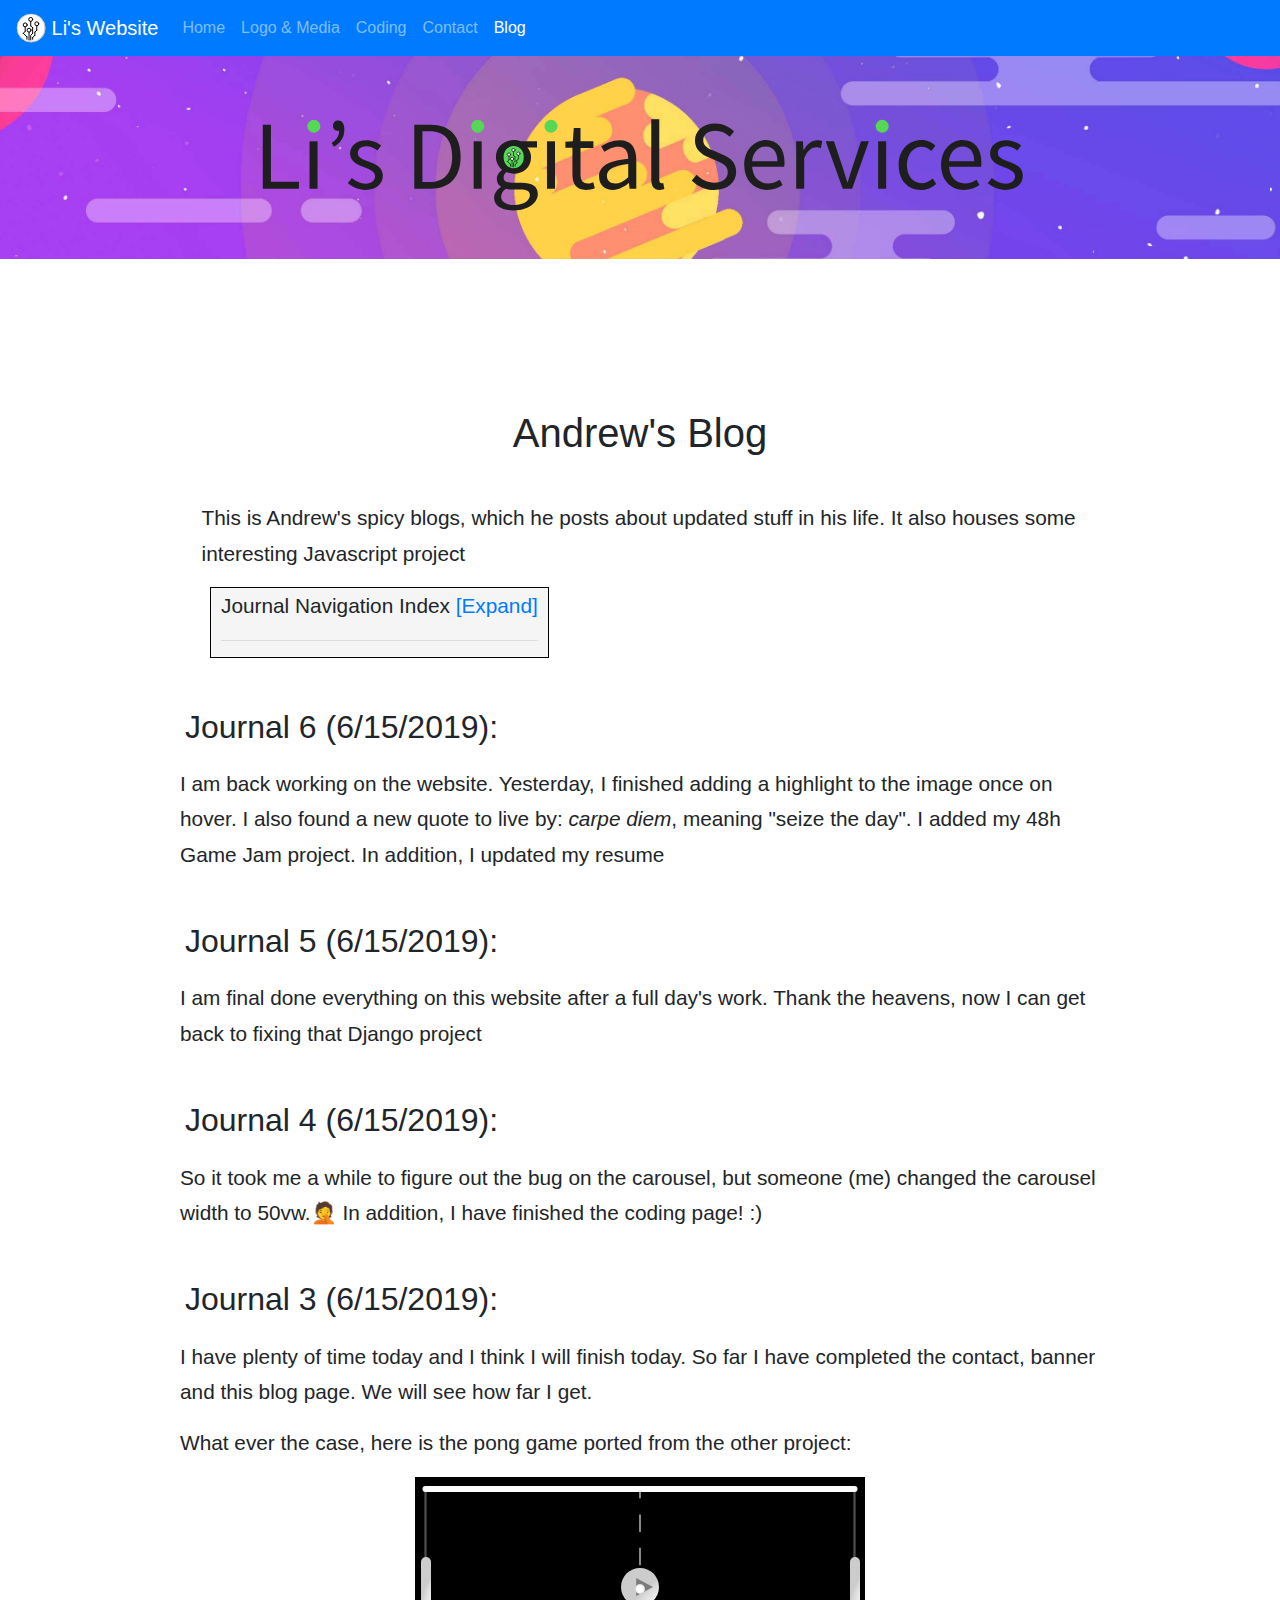
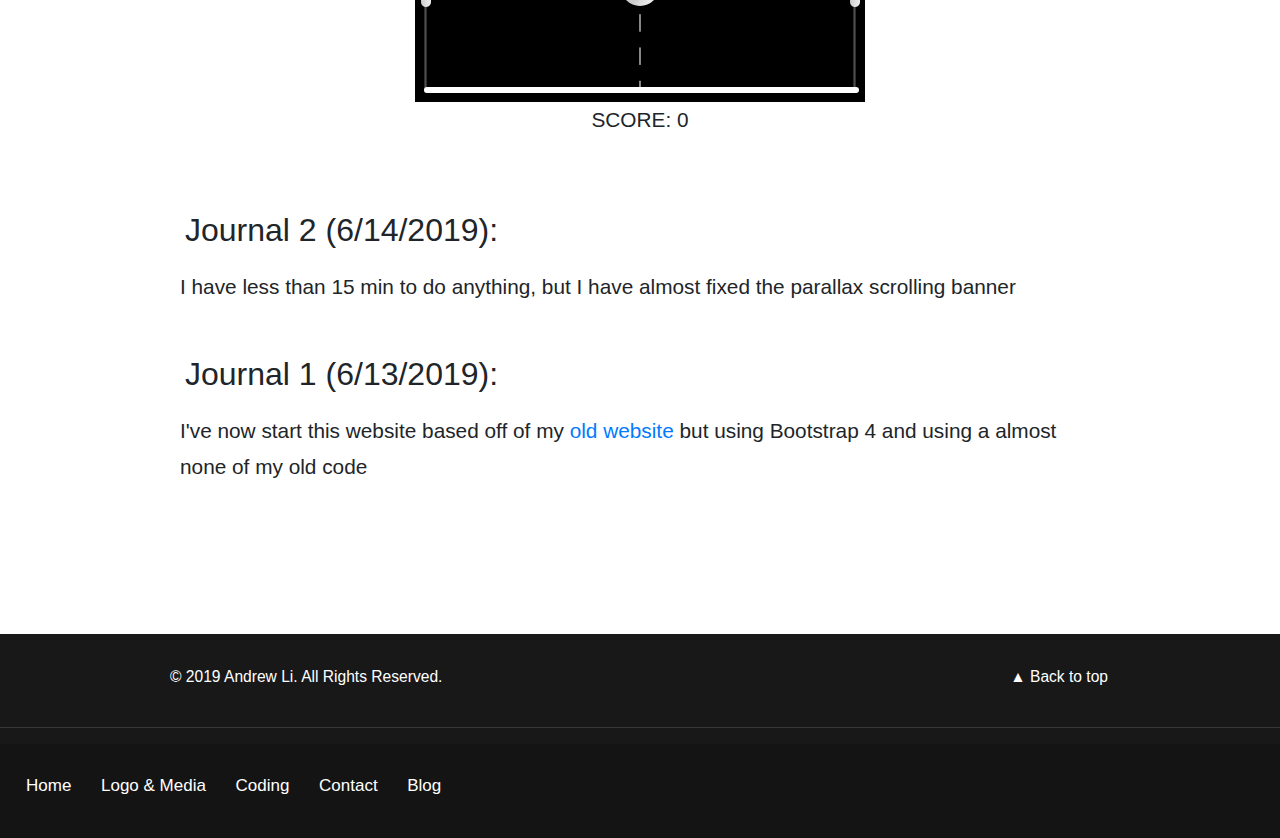
==== commit 94b733b4: "updated website and added a few things" ====
--- a/blog.html
+++ b/blog.html
@@ -8,7 +8,7 @@
     <!-- meta data -->
     <meta charset="utf-8">
     <meta http-equiv="X-UA-Compatible" content="IE=edge">
-    <title>Li's Digital Services | Blog</title>
+    <title>Li's Website | Blog</title>
     <meta name="description" content="Andrew Li's Personal Website">
     <meta name="keywords" content="andrew li, code, logo, logos, website">
     <meta name="author" content="Andrew Li">
@@ -43,7 +43,7 @@
     <!-- Bootstrap navbar -->
     <nav class="navbar fixed-top navbar-expand-lg navbar-dark bg-primary">
         <a class="navbar-brand" href="index.html"><img src="images/circuit.svg" width="30" height="30"
-            class="d-inline-block align-top img-fluid hoverable" alt="Circuit Logo"> Li's Digital Services</a>
+            class="d-inline-block align-top img-fluid hoverable" alt="Circuit Logo"> Li's Website</a>
         <button class="navbar-toggler" type="button" data-toggle="collapse" data-target="#navbarNavAltMarkup" aria-controls="navbarNavAltMarkup" aria-expanded="false" aria-label="Toggle navigation">
             <span class="navbar-toggler-icon"></span>
         </button>
--- a/css/index.css
+++ b/css/index.css
@@ -332,6 +332,10 @@
     .code-title {
         font-size: 45px;
     }
+    .project-item {
+        margin-left: 5vw;
+        margin-right: 5vw;
+    }
 }
 
 @media only screen and (max-width: 530px) {
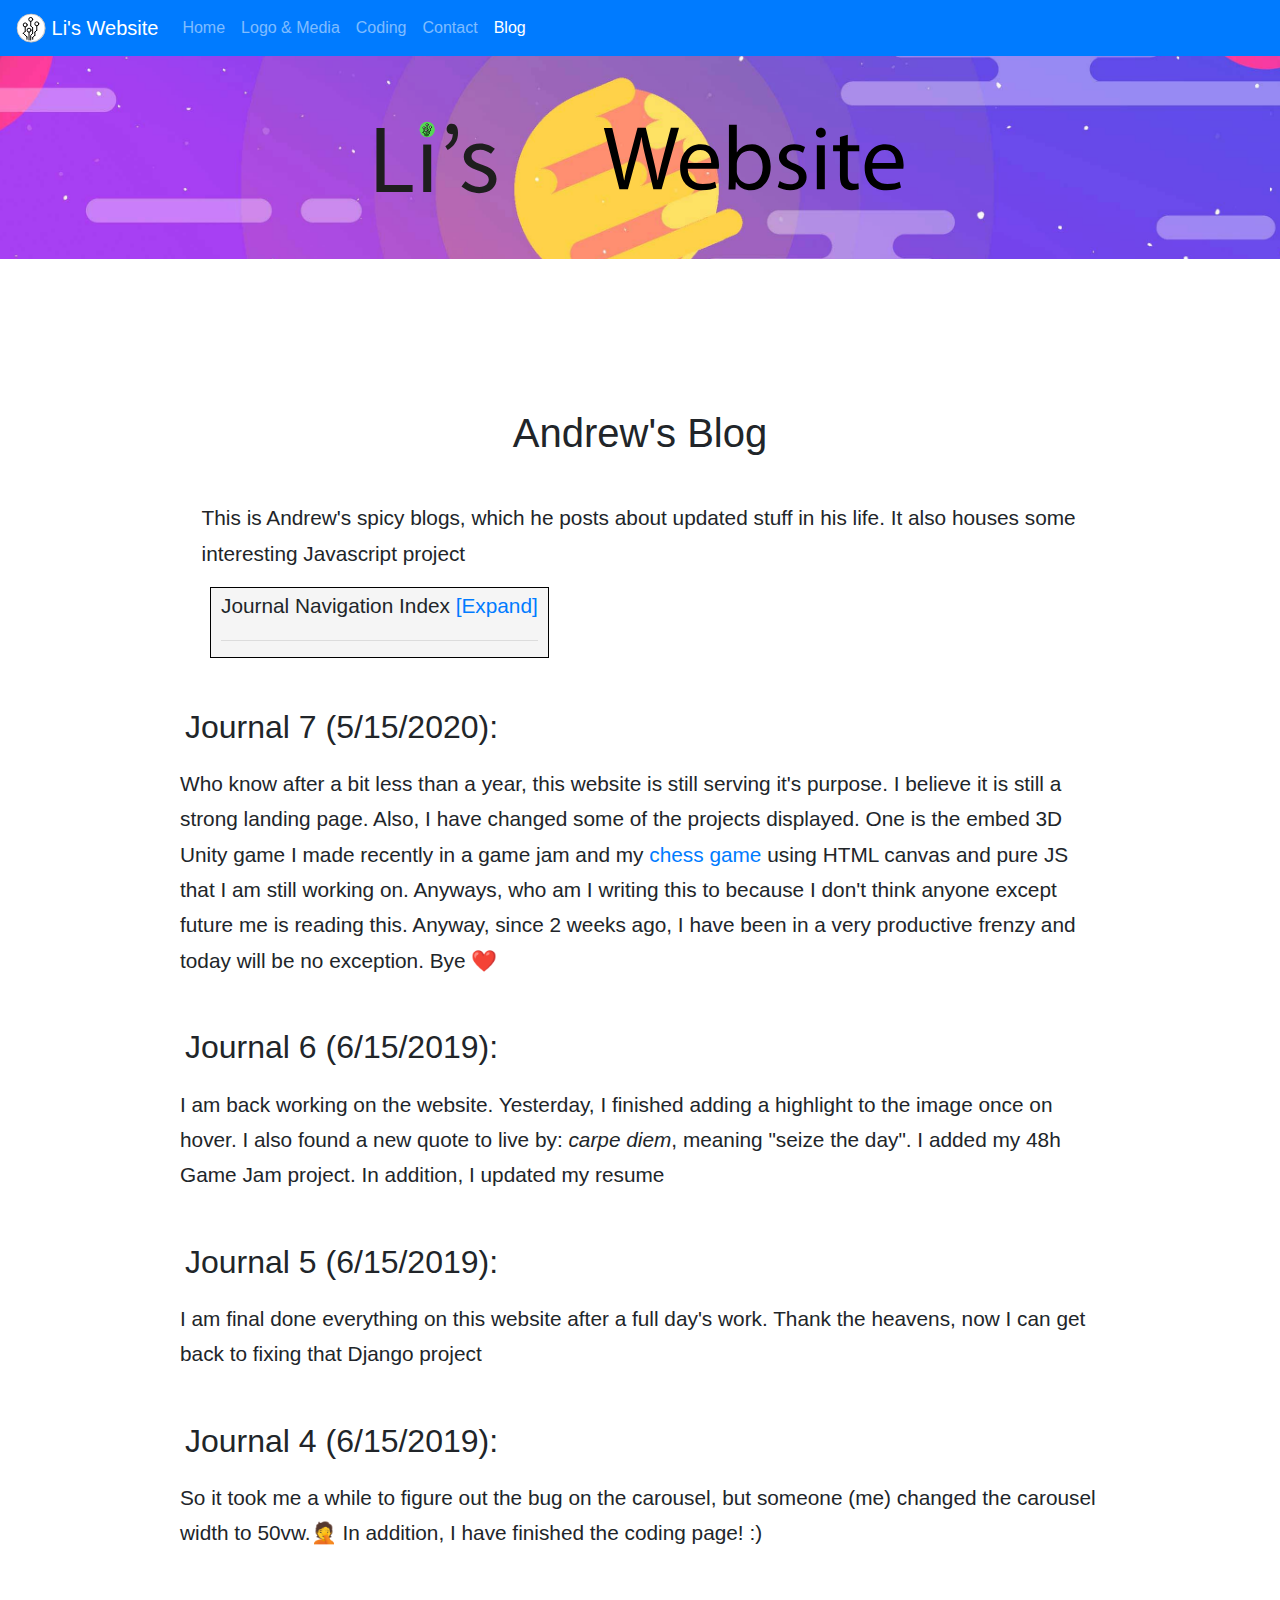
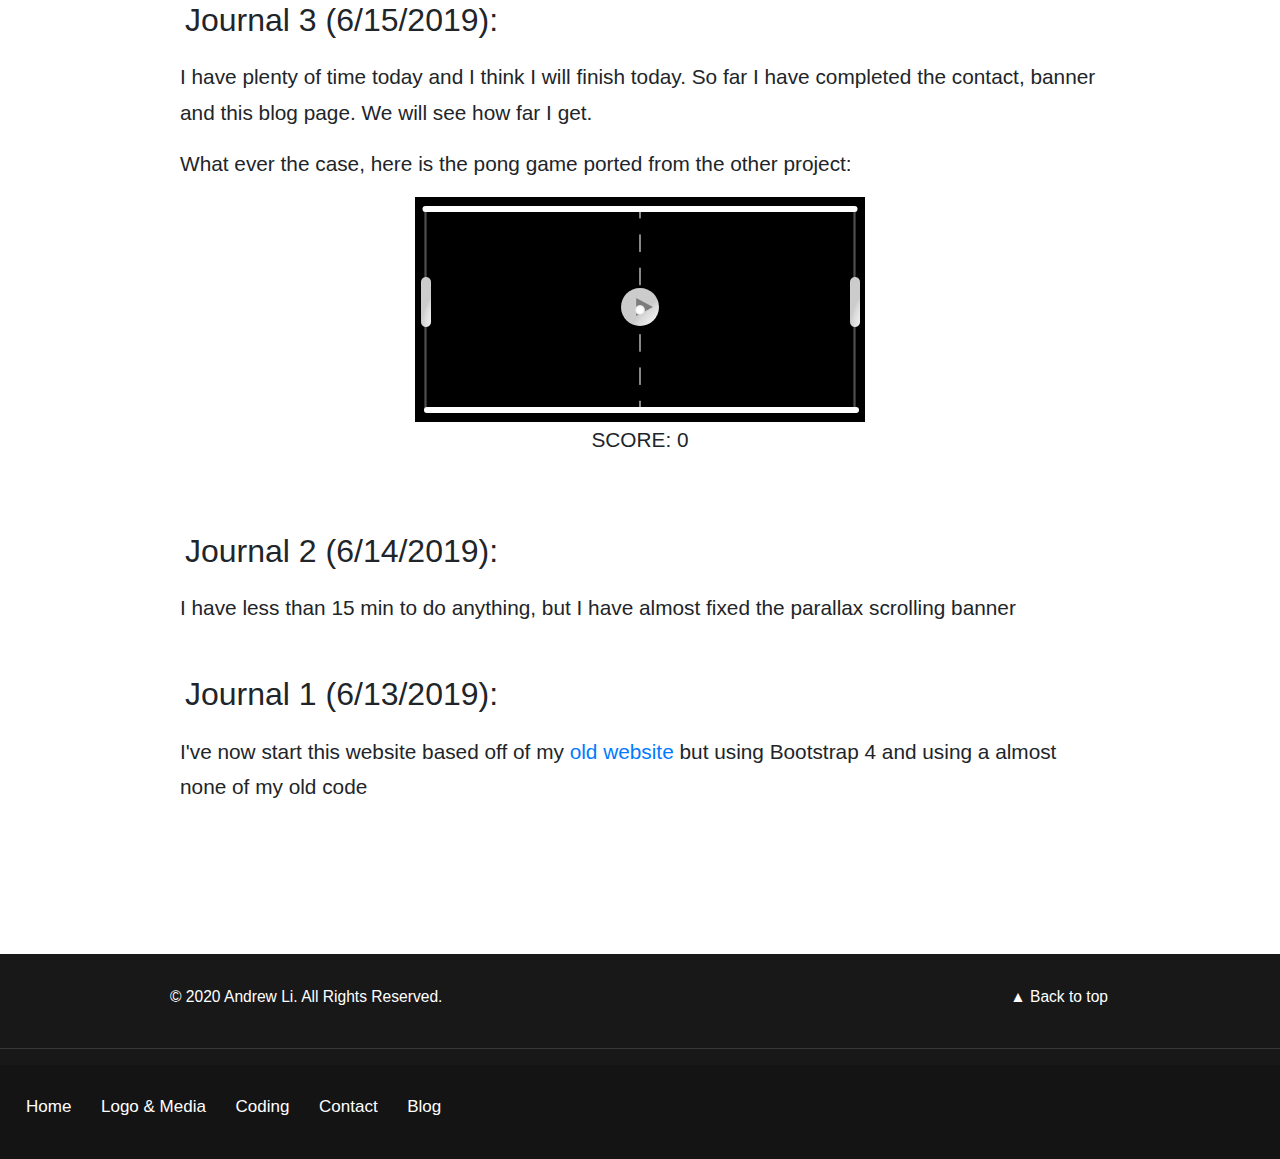
==== commit e1ebb3be: "updated website for 2020" ====
--- a/blog.html
+++ b/blog.html
@@ -74,6 +74,7 @@
             <div class="table">Journal Navigation Index <a class="expand">[Expand]</a>
                 <hr>
                 <ul class="hidden">
+                    <li><a href="#j7">Journal 7 (5/15/2020)</a></li>
                     <li><a href="#j6">Journal 6 (11/21/2019)</a></li>
                     <li><a href="#j5">Journal 5 (6/15/2019)</a></li>
                     <li><a href="#j4">Journal 4 (6/15/2019)</a></li>
@@ -82,6 +83,14 @@
                     <li><a href="#j1">Journal 1 (6/13/2019)</a></li>
                 </ul>
             </div>
+            <h2 id="j7">Journal 7 (5/15/2020):</h2>
+            <p>Who know after a bit less than a year, this website is still serving it's 
+            purpose. I believe it is still a strong landing page. Also, I have changed 
+            some of the projects displayed. One is the embed 3D Unity game I made recently 
+            in a game jam and my <a href="https://zeyu-li.github.io/chess/index.html" target="_target">chess game</a> using HTML canvas and pure JS that I am still 
+            working on. Anyways, who am I writing this to because I don't think anyone 
+            except future me is reading this. Anyway, since 2 weeks ago, I have been 
+            in a very productive frenzy and today will be no exception. Bye ❤️ </p>
             <h2 id="j6">Journal 6 (6/15/2019):</h2>
             <p>I am back working on the website. Yesterday, I finished adding a 
                 highlight to the image once on hover. I also found a new quote 
@@ -221,7 +230,7 @@
 <footer class="footer">
 
         <div class="footer-top">
-            <p class="footer-note">&copy; 2019 Andrew Li. All Rights Reserved.
+            <p class="footer-note">&copy; 2020 Andrew Li. All Rights Reserved.
             <a class="backtotop" href="#">&#9650; Back to top</a></p>
         </div>
         <hr class="divider">
